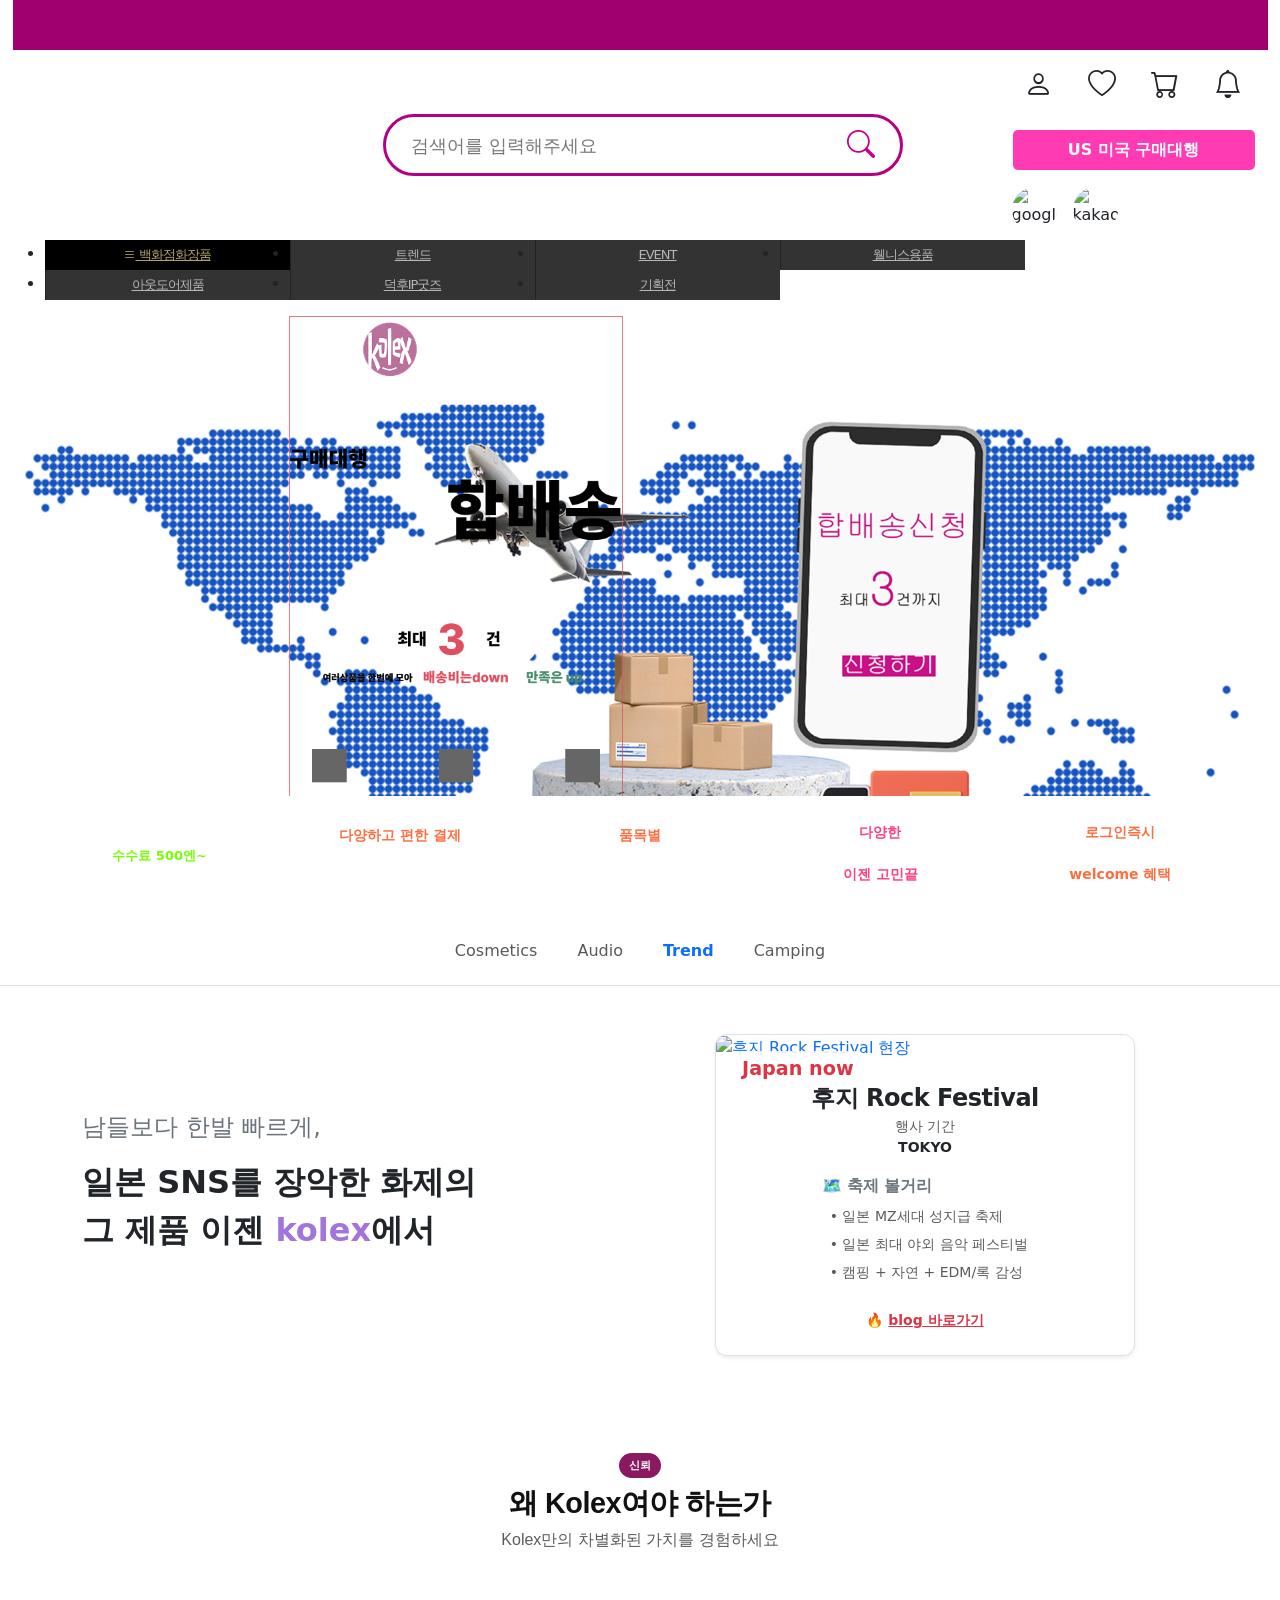
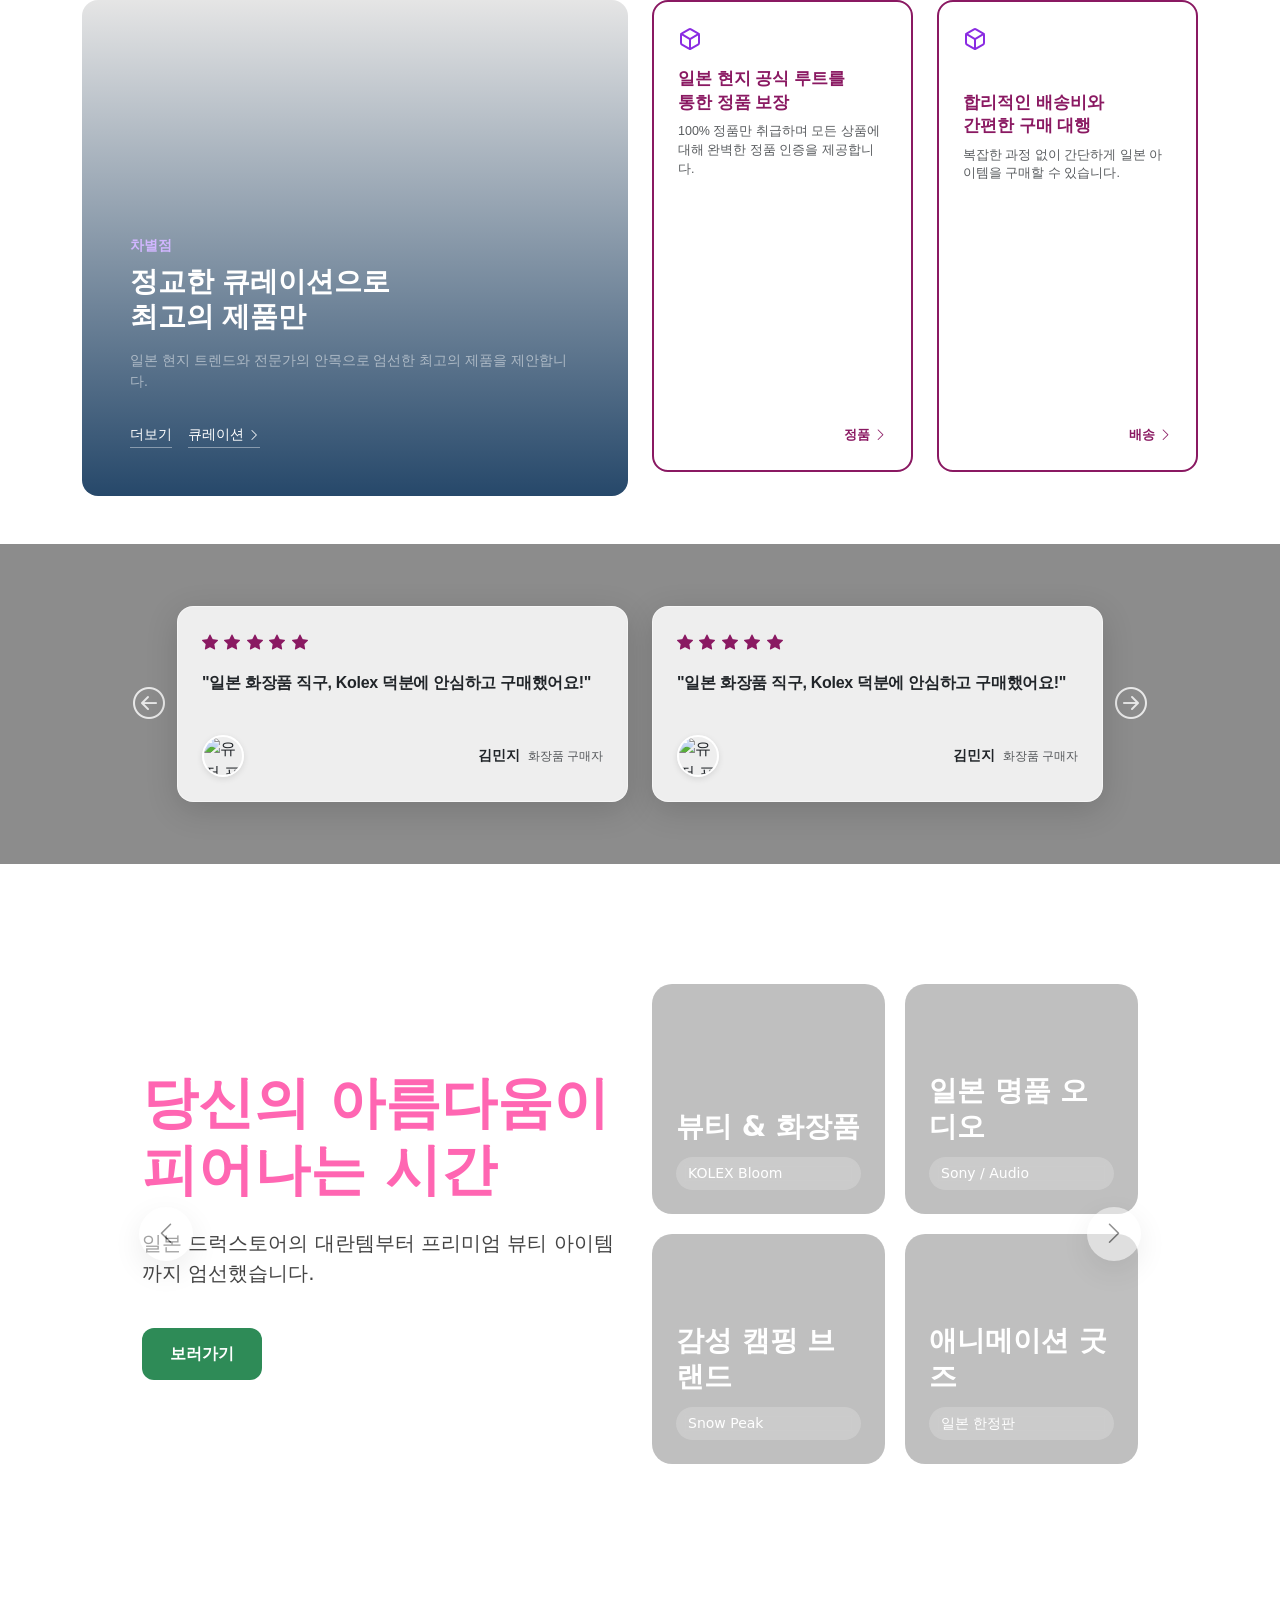
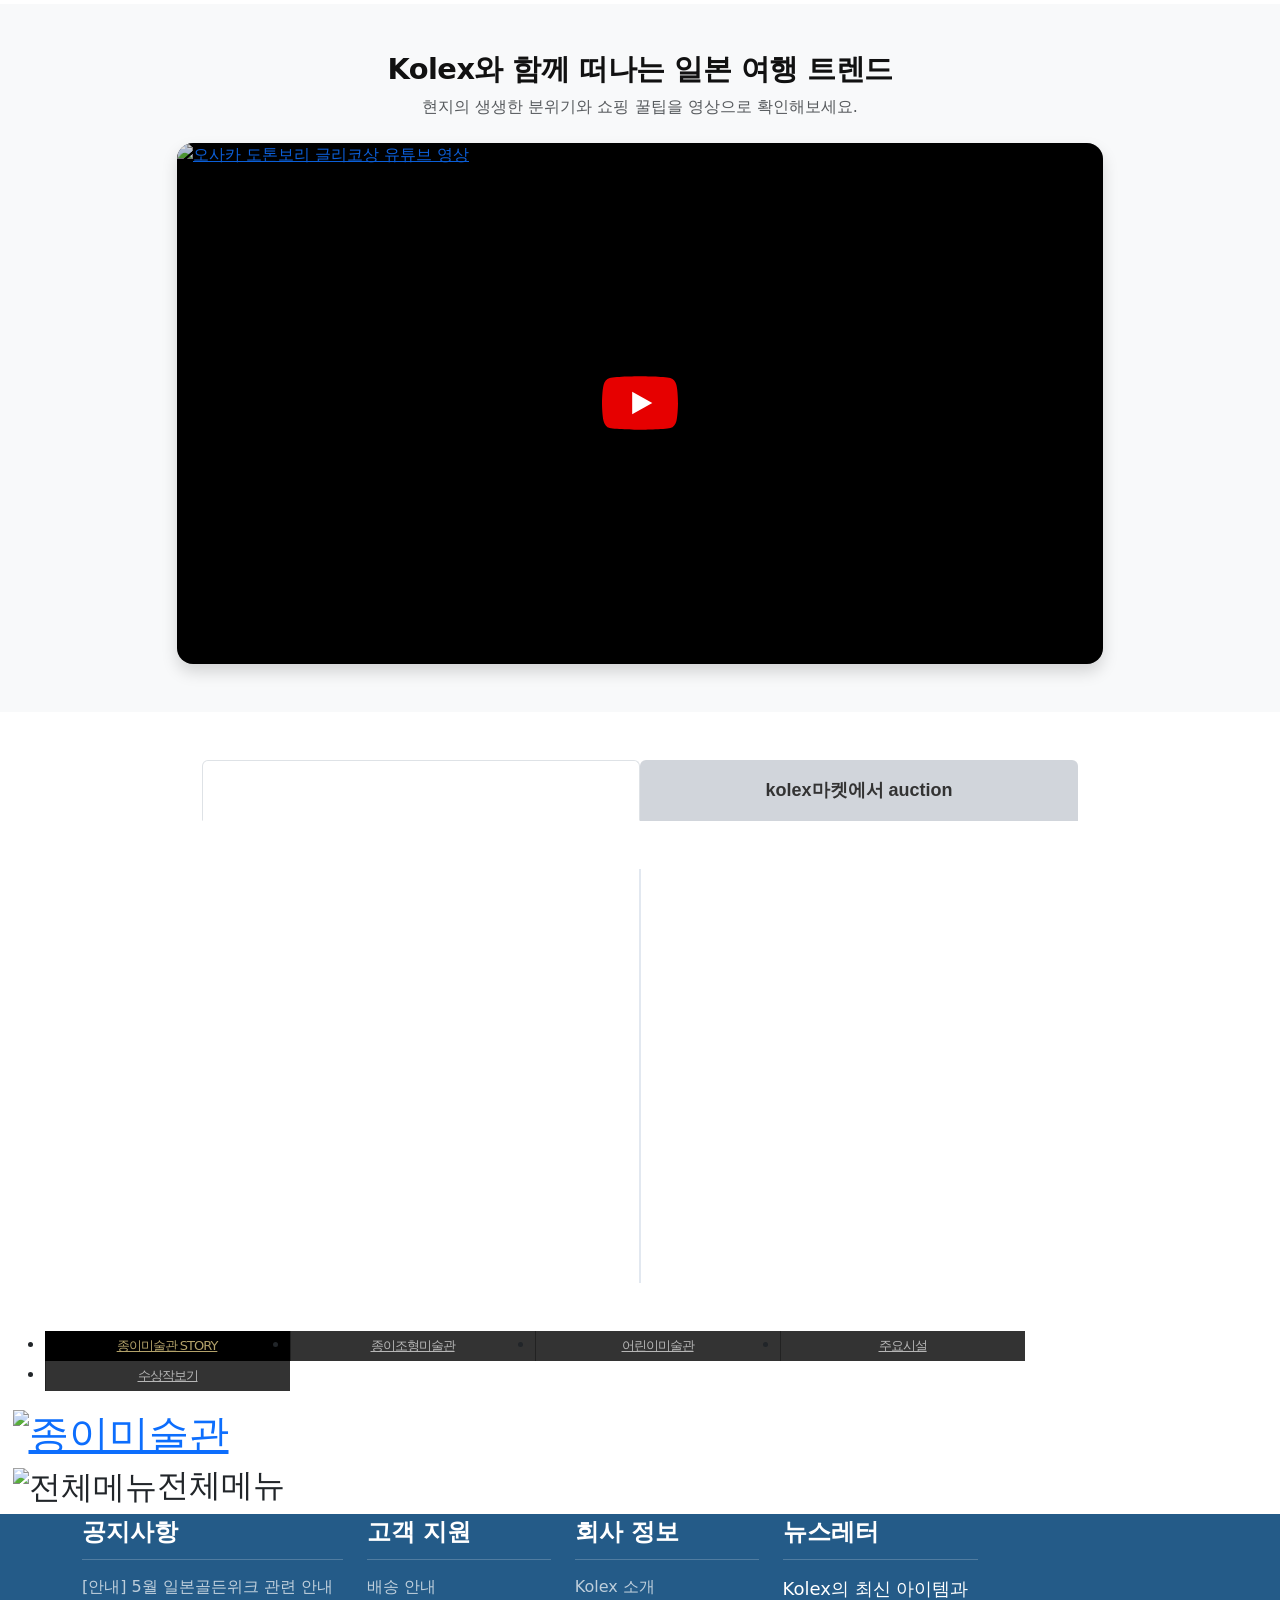
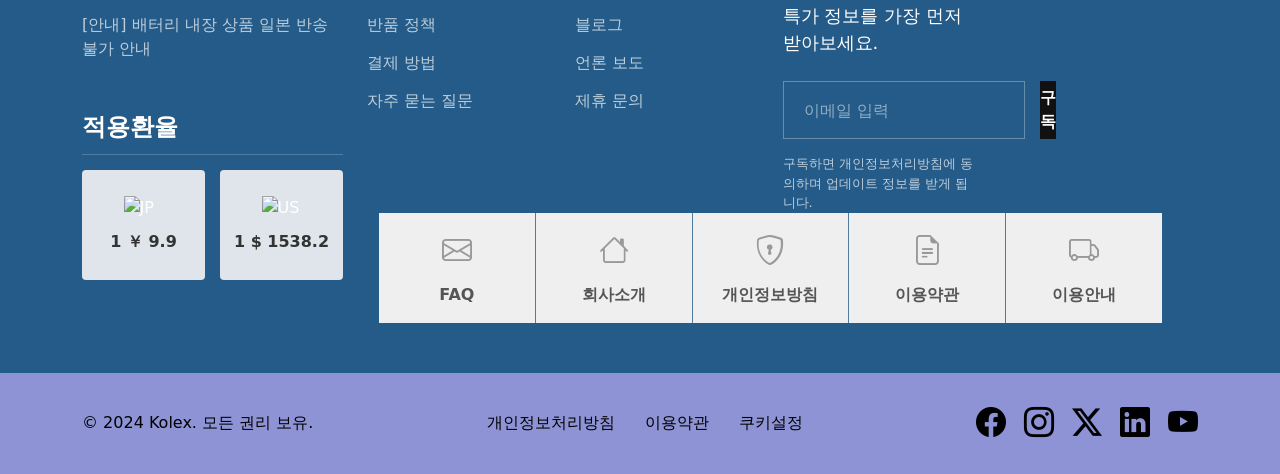
==== index.html @ 204ea151 "Refactor: rename 기존 HTML to index.html" ====
<!DOCTYPE html>
<html lang="en">
<head>
    <meta charset="UTF-8">
    <meta name="viewport" content="width=device-width, initial-scale=1.0">
    <title>5월27일 제출</title>
    
    <link rel="stylesheet" href="https://cdn.jsdelivr.net/npm/pretendard-std@1.3.9/dist/web/static/pretendard-std.min.css">
    <link rel="stylesheet" href="https://cdn.jsdelivr.net/npm/reset-css@5.0.2/reset.min.css">
    <link href="https://cdn.jsdelivr.net/npm/bootstrap@5.3.3/dist/css/bootstrap.min.css" rel="stylesheet">
    <link href="https://cdn.jsdelivr.net/npm/bootstrap-icons@1.11.3/font/bootstrap-icons.min.css" rel="stylesheet">

    <link   rel="stylesheet"   href="https://cdn.jsdelivr.net/npm/swiper@12/swiper-bundle.min.css"/>
    <link rel="stylesheet" href="https://cdn.jsdelivr.net/npm/swiper@11/swiper-bundle.min.css" />


    <link rel="stylesheet" href="./css/my_style.css">

</head>
<body>
    
<!-- =========================
KOLEX HEADER
========================= -->



<header  class="kolex-header">

    <!-- TOP NOTICE -->
     <div id="hd_wrapper">
          <div class="top-banner">

        <div class="notice-slider swiper">

            <div class="notice-track swiper-wrapper">

                <div class="notice-item swiper-slide">
                    주말선착순 50% 할인
                </div>

                <div class="notice-item  swiper-slide">
                    일본 구매대행 신규회원 무료배송
                </div>

                <div class="notice-item  swiper-slide">
                    미국 직구 특가 이벤트 진행중
                </div>

            </div>

        </div>

    </div>

    <!-- MAIN HEADER -->
    <div class="main-header container-fluid">

        <!-- LOGO -->
        <div class="logo-section">

            <div class="logo-wrap">

                <img src="./img/Logo__kolex/F_logo_100_56.svg" class="logo-img logo-jp" alt="Kolex JP">
                <img src="logo-us.png" class="logo-img logo-us" alt="Kolex US">

            </div>

        </div>

        <!-- SEARCH -->
        <div class="search-section">

            <div class="search-box">

                <input type="text" placeholder="검색어를 입력해주세요">

                <button type="button">
                    <i class="bi bi-search"></i>
                </button>

            </div>

        </div>

        <!-- RIGHT -->
        <div class="d-flex flex-column gap-3">

            <div class="d-flex gap-2">
                    <!-- LOGIN -->
                <div class="user-btn">
                    <a href="#" class="text-reset"><i class="bi bi-person"></i></a>
                </div>
                <div class="user-btn">
                    <a href="#" class="text-reset"><i class="bi bi-heart"></i></a>
                </div>
                <div class="user-btn">
                    <a href="#" class="text-reset"><i class="bi bi-cart"></i></a>
                </div>
                <div class="user-btn">
                    <a href="#" class="text-reset"><i class="bi bi-bell"></i></a>
                </div>

            </div>
           

            <!-- US / JP TAB -->
            <div class="country-tab">

                <button class="country-btn py-2" data-country="jp">
                    JP 일본 구매대행
                </button>

                <button class="country-btn active w-100 py-2" data-country="us">
                    US 미국 구매대행
                </button>

            </div>

            <!-- SNS -->
            <div class="social-login d-flex gap-3">

                <img src="https://images.icon-icons.com/2642/PNG/512/google_logo_g_logo_icon_159348.png" alt="google">
                <img src="https://t1.kakaocdn.net/kakaocorp/kakaocorp/service/main2025/service_kakaoTalk.png" class="border-circle" alt="kakao">

            </div>

        </div>

    </div>

    <!-- CATEGORY -->
    <nav id="hd_wrapper">

        <div class="topSet">

            <ul class="topLink" style="height: auto;">

                <li class="first on">
                    <a href="/ys/bbs/board.php?bo_table=story&amp;wr_id=1" title="종이미술관 story" style="border-left-width: 0px;">
                        <i class="bi bi-list"></i>
                        백화점화장품
                    </a>
                </li>

                <li class="link_2">
                    <a href="/ys/bbs/board.php?bo_table=info_1&amp;wr_id=1" title="종이조형미술관">
                        트렌드
                    </a>
                </li>

                <li class="link_3" >
                    <a href="/ys/bbs/board.php?bo_table=child_view" title="어린이미술관">
                        EVENT
                    </a>
                </li>

                <li class="link_4">
                    <a href="/ys/bbs/board.php?bo_table=facilities" title="주요시설">
                        웰니스용품
                    </a>
                </li>

                <li class="link_5">
                    <a href="/ys/bbs/board.php?bo_table=winner" title="수상작보기">
                        아웃도어제품
                    </a>
                </li>

                <li class="link_2">
                    <a href="/ys/bbs/board.php?bo_table=winner" title="수상작보기">
                        덕후IP굿즈
                    </a>
                </li>

                <li class="link_3" >
                    <a href="/ys/bbs/board.php?bo_table=child_view" title="어린이미술관">
                        기획전
                    </a>
                </li>

            </ul>

        </div>

    </nav>

     </div>

  

</header>



<section class="hero-section">
  <div class="swiper hero-swiper">
    <div class="swiper-wrapper">
      
      <div class="swiper-slide">
        <div class="slide-img-wrap">
          <img src="./img/img_bg/slide_center.jpg" alt="swiper_중심">
        </div>
      </div>
      
      <div class="swiper-slide">
        <div class="slide-img-wrap">
          <img src="./img/img_bg/slide_1.jpg" alt="swiper_1">
        </div>
      </div>
      
      <div class="swiper-slide">
        <div class="slide-img-wrap">
          <img src="./img/img_bg/slide_2.jpg" alt="swiper_3">
        </div>
      </div>

    </div>
    
    <div class="swiper-pagination"></div>
  </div>
</section>

<!-- 스와이퍼 끝 -->

<!-- 작은 아이템 시작 -->

<div class="banner-container">
  <a href="https://example.com/local-price" class="banner-item">
    <div class="item-title text-white">일본현지가격 그대로</div>
    <div class="item-highlight text-green">수수료 500엔~</div>
    <div class="item-desc text-white">직구도 이제 가볍게</div>
  </a>

  <a href="https://example.com/payment" class="banner-item">
    <div class="item-title text-orange">다양하고 편한 결제</div>
    <div class="item-desc text-white">신용/체크카드</div>
    <div class="item-desc text-white">간편결제/paypal</div>
  </a>

  <a href="https://example.com/customs" class="banner-item">
    <div class="item-title text-orange">품목별</div>
    <div class="item-desc text-white">통관규정</div>
    <div class="item-desc text-white">금지물품 list</div>
  </a>

  <a href="https://example.com/shipping" class="banner-item">
    <div class="item-title text-pink">다양한</div>
    <div class="item-desc text-white">배송선택으로</div>
    <div class="item-title text-pink">이젠 고민끝</div>
  </a>

  <a href="https://example.com/benefits" class="banner-item">
    <div class="item-title text-orange">로그인즉시</div>
    <div class="item-desc text-white">자동지급</div>
    <div class="item-title text-orange">welcome 혜택</div>
  </a>
</div>

<!-- 작은 아이템 끝 -->
<!-- 트랜드 섹션 시작 -->

<nav class="category-nav navbar navbar-expand-lg navbar-light bg-white border-bottom sticky-top">
  <div class="container justify-content-center">
    <ul class="navbar-nav gap-4">
      <li class="nav-item"><a class="nav-link" href="#none">Cosmetics</a></li>
      <li class="nav-item"><a class="nav-link" href="#none">Audio</a></li>
      <li class="nav-item"><a class="nav-link fw-bold text-primary" href="#trend-section">Trend</a></li>
      <li class="nav-item"><a class="nav-link" href="#none">Camping</a></li>
    </ul>
  </div>
</nav>

<section id="trend-section" class="trend-section-wrap py-5">
  <div class="container">
    <div class="row align-items-center g-4">
      
      <div class="col-md-6 trend-left-content position-relative">
        <div class="text-content text-center text-md-start py-4">
          <h4 class="fw-normal mb-3 text-secondary">남들보다 한발 빠르게,</h4>
          <h2 class="fw-bold mb-4 text-dark lh-base">일본 SNS를 장악한 화제의<br>그 제품 이젠 <span class="brand-name">kolex</span>에서</h2>
        </div>
      </div>
      
      <div class="col-md-6 d-flex justify-content-center">
        <a href="https://example.com/fuji-rock-blog" class="trend-card-link text-decoration-none">
          <div class="trend-card border shadow-sm bg-white overflow-hidden">
            
            <div class="card-img-box position-relative">
              <img src="fr_trend_section.jpg" alt="후지 Rock Festival 현장" class="w-100">
              <span class="badge-japan-now position-absolute top-0 start-0 m-3 fw-bold text-danger">Japan now</span>
            </div>
            
            <div class="card-body-box p-4 text-center">
              <h3 class="card-main-title fw-bold text-dark mb-1">후지 Rock Festival</h3>
              <div class="card-sub-info text-muted mb-3 small">
                <span class="d-block">행사 기간</span>
                <span class="fw-semibold text-dark">TOKYO</span>
              </div>
              
              <div class="card-details-list text-start d-inline-block mx-auto">
                <p class="mb-1 text-secondary">🗺️ <strong>축제 볼거리</strong></p>
                <ul class="list-unstyled ps-2 mb-3 text-muted small lh-lg">
                  <li>• 일본 MZ세대 성지급 축제</li>
                  <li>• 일본 최대 야외 음악 페스티벌</li>
                  <li>• 캠핑 + 자연 + EDM/록 감성</li>
                </ul>
              </div>
              
              <div class="blog-go-btn mt-2 text-danger fw-bold small">
                🔥 <span class="text-decoration-underline">blog 바로가기</span>
              </div>
            </div>

          </div>
        </a>
      </div>

    </div>
  </div>
</section>

<!-- 트랜드 섹션 끝 -->


<!-- why 섹션시작-->
 <section class="why-kolex-section py-5">
  <div class="container">
    
    <div class="text-center mb-5">
      <span class="badge-trust mb-2">신뢰</span>
      <h2 class="section-title fw-bold">왜 Kolex여야 하는가</h2>
      <p class="section-subtitle text-muted">Kolex만의 차별화된 가치를 경험하세요</p>
    </div>

    <div class="row g-4 spec-grid-container">
      
      <div class="col-lg-6 col-md-12">
        <div class="feature-card-main position-relative overflow-hidden h-100 rounded-4" style="background-image: url('why_kolex.jpg');">
          <div class="card-overlay d-flex flex-column justify-content-end p-4 p-md-5 h-100">
            <span class="text-light-purple small fw-semibold mb-2">차별점</span>
            <h3 class="text-white fw-bold mb-3 lh-sm">정교한 큐레이션으로<br>최고의 제품만</h3>
            <p class="text-white-50 small mb-4">일본 현지 트렌드와 전문가의 안목으로 엄선한 최고의 제품을 제안합니다.</p>
            
            <div class="d-flex align-items-center gap-3 mt-2">
              <a href="#" class="btn-text-link">더보기</a>
              <a href="#" class="btn-text-link">큐레이션 <i class="bi bi-chevron-right small"></i></a>
            </div>
          </div>
        </div>
      </div>

      <div class="col-lg-6 col-md-12">
        <div class="row g-4 h-100">
          
          <div class="col-md-6">
            <div class="feature-card-sub border-purple rounded-4 p-4 d-flex flex-column justify-content-between h-100">
              <div>
                <div class="icon-box mb-3">
                  <img src="data:image/svg+xml;utf8,<svg xmlns='http://www.w3.org/2000/svg' width='24' height='24' viewBox='0 0 24 24' fill='none' stroke='%238a2be2' stroke-width='2' stroke-linecap='round' stroke-linejoin='round'><path d='M21 16V8a2 2 0 0 0-1-1.73l-7-4a2 2 0 0 0-2 0l-7 4A2 2 0 0 0 3 8v8a2 2 0 0 0 1 1.73l7 4a2 2 0 0 0 2 0l7-4A2 2 0 0 0 21 16z'></path><polyline points='3.27 6.96 12 12.01 20.73 6.96'></polyline><line x1='12' y1='22.08' x2='12' y2='12'></line></svg>" alt="cube icon">
                </div>
                <h4 class="card-sub-title fw-bold mb-2">일본 현지 공식 루트를<br>통한 정품 보장</h4>
                <p class="card-sub-desc text-muted">100% 정품만 취급하며 모든 상품에 대해 완벽한 정품 인증을 제공합니다.</p>
              </div>
              <div class="text-end mt-3">
                <a href="#" class="btn-arrow-link text-purple">정품 <i class="bi bi-chevron-right"></i></a>
              </div>
            </div>
          </div>

          <div class="col-md-6">
            <div class="feature-card-sub border-purple rounded-4 p-4 d-flex flex-column justify-content-between h-100">
              <div>
                <div class="icon-box mb-3">
                  <img src="data:image/svg+xml;utf8,<svg xmlns='http://www.w3.org/2000/svg' width='24' height='24' viewBox='0 0 24 24' fill='none' stroke='%238a2be2' stroke-width='2' stroke-linecap='round' stroke-linejoin='round'><path d='M21 16V8a2 2 0 0 0-1-1.73l-7-4a2 2 0 0 0-2 0l-7 4A2 2 0 0 0 3 8v8a2 2 0 0 0 1 1.73l7 4a2 2 0 0 0 2 0l7-4A2 2 0 0 0 21 16z'></path><polyline points='3.27 6.96 12 12.01 20.73 6.96'></polyline><line x1='12' y1='22.08' x2='12' y2='12'></line></svg>" alt="cube icon">
                </div>
                <h4 class="card-sub-title fw-bold mb-2"><br>합리적인 배송비와<br>간편한 구매 대행</h4>
                <p class="card-sub-desc text-muted">복잡한 과정 없이 간단하게 일본 아이템을 구매할 수 있습니다.</p>
              </div>
              <div class="text-end mt-3">
                <a href="#" class="btn-arrow-link text-purple">배송 <i class="bi bi-chevron-right"></i></a>
              </div>
            </div>
          </div>
 </section>
          <!-- why 섹션 끝 -->

          <!-- 피드백 섹션 -->
 <section class="review-section py-5" style="background-image: url('pead_back.jpg');">
  <div class="section-overlay"></div>

  <div class="container position-relative z-1">
    <div class="row align-items-center justify-content-center">
      
      <div class="col-1 text-end px-0">
        <button type="button" class="btn-nav-arrow" aria-label="이전 리뷰">
          <i class="bi bi-arrow-left-circle"></i>
        </button>
      </div>

      <div class="col-10">
        <div class="row g-4 justify-content-center">
          
          <div class="col-md-6">
            <div class="review-card p-4 d-flex flex-column justify-content-between h-100">
              <div>
                <div class="star-rating mb-3">
                  <i class="bi bi-star-fill"></i>
                  <i class="bi bi-star-fill"></i>
                  <i class="bi bi-star-fill"></i>
                  <i class="bi bi-star-fill"></i>
                  <i class="bi bi-star-fill"></i>
                </div>
                <p class="review-text fw-semibold text-dark">
                  "일본 화장품 직구, Kolex 덕분에 안심하고 구매했어요!"
                </p>
              </div>
              
              <div class="d-flex align-items-center justify-content-between mt-4">
                <div class="profile-avatar-wrap">
                  <img src="https://images.unsplash.com/photo-1534528741775-53994a69daeb?auto=format&fit=crop&w=100&q=80" alt="유저 프로필" class="profile-img">
                </div>
                <div class="reviewer-info text-end">
                  <span class="fw-bold text-dark me-1">김민지</span>
                  <span class="text-muted small">화장품 구매자</span>
                </div>
              </div>
            </div>
          </div>

          <div class="col-md-6">
            <div class="review-card p-4 d-flex flex-column justify-content-between h-100">
              <div>
                <div class="star-rating mb-3">
                  <i class="bi bi-star-fill"></i>
                  <i class="bi bi-star-fill"></i>
                  <i class="bi bi-star-fill"></i>
                  <i class="bi bi-star-fill"></i>
                  <i class="bi bi-star-fill"></i>
                </div>
                <p class="review-text fw-semibold text-dark">
                  "일본 화장품 직구, Kolex 덕분에 안심하고 구매했어요!"
                </p>
              </div>
              
              <div class="d-flex align-items-center justify-content-between mt-4">
                <div class="profile-avatar-wrap">
                  <img src="https://images.unsplash.com/photo-1507003211169-0a1dd7228f2d?auto=format&fit=crop&w=100&q=80" alt="유저 프로필" class="profile-img">
                </div>
                <div class="reviewer-info text-end">
                  <span class="fw-bold text-dark me-1">김민지</span>
                  <span class="text-muted small">화장품 구매자</span>
                </div>
              </div>
            </div>
          </div>

        </div>
      </div>

      <div class="col-1 text-start px-0">
        <button type="button" class="btn-nav-arrow" aria-label="다음 리뷰">
          <i class="bi bi-arrow-right-circle"></i>
        </button>
      </div>

    </div>
  </div>
</section>

<!-- 피드백 섹션 끝 -->

 <!-- why 섹션 __2 시작 -->
  <div class="container hero-wrap">

  <!-- Swiper / Carousel -->
  <div
    id="mainVisual"
    class="carousel slide main-swiper"
    data-bs-ride="carousel"
    data-bs-interval="3000"
  >

    <!-- Indicator -->
    <div class="carousel-indicators">
      <button type="button" data-bs-target="#mainVisual" data-bs-slide-to="0" class="active"></button>
      <button type="button" data-bs-target="#mainVisual" data-bs-slide-to="1"></button>
      <button type="button" data-bs-target="#mainVisual" data-bs-slide-to="2"></button>
    </div>

    <!-- Slides -->
    <div class="carousel-inner">

      <!-- Slide 1 -->
      <div class="carousel-item active">
        <div class="row align-items-center">

          <div class="col-lg-6 left-content">
            <h1 class="main-title">
              당신의 아름다움이<br/>
              피어나는 시간
            </h1>

            <p class="main-desc">
              일본 드럭스토어의 대란템부터 프리미엄 뷰티 아이템까지
              엄선했습니다.
            </p>

            <button class="btn-custom">
              보러가기
            </button>
          </div>

          <div class="col-lg-6">
            <div class="right-grid">

              <div
                class="mini-card"
                style="background-image:url('https://images.unsplash.com/photo-1526045478516-99145907023c?q=80&w=1200');"
              >
                <div class="mini-title">
                  뷰티 & 화장품
                </div>
                <div class="mini-tag">
                  KOLEX Bloom
                </div>
              </div>

              <div
                class="mini-card"
                style="background-image:url('https://images.unsplash.com/photo-1516321318423-f06f85e504b3?q=80&w=1200');"
              >
                <div class="mini-title">
                  일본 명품 오디오
                </div>
                <div class="mini-tag">
                  Sony / Audio
                </div>
              </div>

              <div
                class="mini-card"
                style="background-image:url('https://images.unsplash.com/photo-1500530855697-b586d89ba3ee?q=80&w=1200');"
              >
                <div class="mini-title">
                  감성 캠핑 브랜드
                </div>
                <div class="mini-tag">
                  Snow Peak
                </div>
              </div>

              <div
                class="mini-card"
                style="background-image:url('https://images.unsplash.com/photo-1511512578047-dfb367046420?q=80&w=1200');"
              >
                <div class="mini-title">
                  애니메이션 굿즈
                </div>
                <div class="mini-tag">
                  일본 한정판
                </div>
              </div>

            </div>
          </div>

        </div>
      </div>

      <!-- Slide 2 -->
      <div class="carousel-item">
        <div class="row align-items-center">

          <div class="col-lg-6 left-content">
            <h1 class="main-title" style="color:#222;">
              센다이 타나바타<br/>
              마츠리
            </h1>

            <p class="main-desc">
              매년 8월 6~8일 개최되는 일본 대표 여름 축제
            </p>

            <button class="btn-custom">
              축제 보러가기
            </button>
          </div>

          <div class="col-lg-6">
            <img
              src="https://images.unsplash.com/photo-1528360983277-13d401cdc186?q=80&w=1400"
              class="img-fluid rounded-4"
              alt=""
            />
          </div>

        </div>
      </div>

      <!-- Slide 3 -->
      <div class="carousel-item">
        <div class="row align-items-center">

          <div class="col-lg-6 left-content">
            <h1 class="main-title" style="color:#ff5722;">
              스미다가와<br/>
              불꽃놀이 축제
            </h1>

            <p class="main-desc">
              도쿄 여름 밤하늘을 수놓는 대표 불꽃축제
            </p>

            <button class="btn-custom">
              자세히 보기
            </button>
          </div>

          <div class="col-lg-6">
            <img
              src="https://images.unsplash.com/photo-1533158326339-7f3cf2404354?q=80&w=1400"
              class="img-fluid rounded-4"
              alt=""
            />
          </div>

        </div>
      </div>

    </div>

    <!-- Left Button -->
    <button
      class="carousel-control-prev"
      type="button"
      data-bs-target="#mainVisual"
      data-bs-slide="prev"
    >
      <div class="nav-btn">
        <i class="bi bi-chevron-left"></i>
      </div>
    </button>

    <!-- Right Button -->
    <button
      class="carousel-control-next"
      type="button"
      data-bs-target="#mainVisual"
      data-bs-slide="next"
    >
      <div class="nav-btn">
        <i class="bi bi-chevron-right"></i>
      </div>
    </button>

  </div>
</div>
 <!-- why 섹션__2 끝 -->

<!-- 유튜브 섹션 시작 -->

<section class="youtube-section py-5 bg-light">
  <div class="container">
    
    <div class="text-center mb-4">
      <h2 class="fw-bold section-title">Kolex와 함께 떠나는 일본 여행 트렌드</h2>
      <p class="text-muted">현지의 생생한 분위기와 쇼핑 꿀팁을 영상으로 확인해보세요.</p>
    </div>

    <div class="row justify-content-center">
      <div class="col-lg-10 col-md-12">
        
        <a href="https://www.youtube.com/watch?v=YOUR_VIDEO_ID" target="_blank" class="youtube-video-wrapper shadow rounded-4 overflow-hidden position-relative d-block">
          
          <img src="you__tube__fr.jpg" alt="오사카 도톤보리 글리코상 유튜브 영상" class="w-100 video-thumbnail">
          
          <div class="video-overlay position-absolute top-0 start-0 w-100 h-100 d-flex align-items-center justify-content-center">
            
            <div class="play-btn-box">
              <svg xmlns="http://www.w3.org/2000/svg" viewBox="0 0 68 48" class="youtube-play-svg">
                <path class="bg" d="M66.52,7.74c-0.78-2.93-2.49-5.41-5.42-6.19C55.79,.13,34,0,34,0S12.21,.13,6.9,1.55 C3.97,2.33,2.27,4.81,1.48,7.74C0.06,13.05,0,24,0,24s0.06,10.95,1.48,16.26c0.78,2.93,2.49,5.41,5.42,6.19 C12.21,47.87,34,48,34,48s21.79-0.13,27.1-1.55c2.93-0.78,4.64-3.26,5.42-6.19C67.94,34.95,68,24,68,24S67.94,13.05,66.52,7.74z" fill="#f00"></path>
                <path class="arrow" d="M 45,24 27,14 27,34 Z" fill="#fff"></path>
              </svg>
            </div>

          </div>
        </a>

      </div>
    </div>

  </div>
</section>

<!-- 유튜브 섹션 끝 -->

<!-- 프로세스 섹션 시작 -->

<link href="https://cdn.jsdelivr.net/npm/bootstrap@5.3.0/dist/css/bootstrap.min.css" rel="stylesheet">
<link rel="stylesheet" href="https://cdn.jsdelivr.net/npm/bootstrap-icons@1.11.0/font/bootstrap-icons.css">

<section class="process-section py-5 bg-white">
  <div class="container" style="max-width: 900px;">
    
    <ul class="nav nav-tabs process-tabs mb-5" id="processTab" role="tablist">
      <li class="nav-item" role="presentation">
        <button class="nav-link active" id="direct-tab" data-bs-toggle="tab" data-bs-target="#direct-panel" type="button" role="tab" aria-selected="true">
          일본 직접구매
        </button>
      </li>
      <li class="nav-item" role="presentation">
        <button class="nav-link" id="auction-tab" data-bs-toggle="tab" data-bs-target="#auction-panel" type="button" role="tab" aria-selected="false">
          kolex마켓에서 auction
        </button>
      </li>
    </ul>

    <div class="tab-content" id="processTabContent">
      
      <div class="tab-pane fade show active" id="direct-panel" role="tabpanel" aria-labelledby="direct-tab">
        <div class="timeline-container">
          
          <div class="timeline-item left-item js-animate">
            <div class="timeline-icon bg-blue-sub">
              <i class="bi bi-file-earmark-text"></i>
            </div>
            <div class="timeline-content">
              <h4>주문확인</h4>
              <p>kolex가격 및 재고 확인</p>
            </div>
          </div>

          <div class="timeline-item left-item js-animate">
            <div class="timeline-icon bg-purple-sub">
              <i class="bi bi-clock"></i>
            </div>
            <div class="timeline-content">
              <h4>kolex마켓에 도착</h4>
              <p>자사물류센터에서 수령 및 보관</p>
            </div>
          </div>

          <div class="timeline-item left-item js-animate">
            <div class="timeline-icon bg-red-sub">
              <i class="bi bi-credit-card"></i>
            </div>
            <div class="timeline-content">
              <h4>국제배송비 결제</h4>
              <p>kolex에서 측정후 견적을 보내드립니다</p>
            </div>
          </div>

        </div>
      </div>

      <div class="tab-pane fade" id="auction-panel" role="tabpanel" aria-labelledby="auction-tab">
        <div class="timeline-container">
          
          <div class="timeline-item right-item js-animate">
            <div class="timeline-icon bg-green-sub">
              <i class="bi bi-cart3"></i>
            </div>
            <div class="timeline-content">
              <h4>장바구니 담기</h4>
              <p>kolex마켓에서 찾거나, url을 검색창에 붙여넣기</p>
            </div>
          </div>

          <div class="timeline-item right-item js-animate">
            <div class="timeline-icon bg-red-sub">
              <i class="bi bi-credit-card"></i>
            </div>
            <div class="timeline-content">
              <h4>kolex마켓에 도착</h4>
              <p>자사물류센터에서 수령 및 보관</p>
            </div>
          </div>

          <div class="timeline-item right-item js-animate">
            <div class="timeline-icon bg-purple-sub">
              <i class="bi bi-clock"></i>
            </div>
            <div class="timeline-content">
              <h4>국제배송준비</h4>
              <p>소포를 구성하고 배송방법과주소를 기입</p>
            </div>
          </div>

          <div class="timeline-item right-item js-animate">
            <div class="timeline-icon bg-green-sub">
              <i class="bi bi-gift"></i>
            </div>
            <div class="timeline-content">
              <h4>소포발송</h4>
              <p>약 1~2주후 고객님께 도착</p>
            </div>
          </div>

        </div>
      </div>

    </div>
  </div>
</section>

<!-- 프로세스 끝 __1 -->




<div id="hd_wrapper">
    	<div class="topSet">
				<ul class="topLink" style="height: auto;">
                	<li class="first on">
						<a href="/ys/bbs/board.php?bo_table=story&amp;wr_id=1" title="종이미술관 story" style="border-left-width: 0px;">
							종이미술관 STORY
						</a>
					</li>
					<li class="link_2">
						<a href="/ys/bbs/board.php?bo_table=info_1&amp;wr_id=1" title="종이조형미술관">
							종이조형미술관
						</a>
					</li>
					<li class="link_3">
						<a href="/ys/bbs/board.php?bo_table=child_view" title="어린이미술관">
							어린이미술관
						</a>
					</li>
					<li class="link_4">
						<a href="/ys/bbs/board.php?bo_table=facilities" title="주요시설">
							주요시설
						</a>
					</li>
					<li class="link_5">
						<a href="/ys/bbs/board.php?bo_table=winner" title="수상작보기">
						수상작보기	
						</a>
					</li>
				</ul>	
			</div><!--topSet 끝-->
            <div class="naviWrap">
            	<h1><a href="http://xn--zb0bw7zdte34f8nb.com/ys"><img src="http://xn--zb0bw7zdte34f8nb.com/ys/img/move_logo.gif" alt="종이미술관" title=""></a></h1>
 
                <div class="allMenuView">
                	<div class="allMenuWrap">
                    	<h2><img src="http://xn--zb0bw7zdte34f8nb.com/ys/img/allMenu_icon.gif" alt="전체메뉴">전체메뉴</h2>
                        <div class="allArea">
                        	<div class="allDiv">
                            	<h3></h3>
                            </div>
                            <div class="allDiv">
                            	<h3></h3>
                            </div>
                            <div class="allDiv">
                            	<h3></h3>
                            </div>
                            <div class="allDiv">
                            	<h3></h3>
                            </div>
                            <div class="allDiv">
                            	<h3></h3>
                            </div>
                            <div class="allDiv">
                            	<h3></h3>
                            </div>
                        </div>
                    </div>
                </div>
                
                
            </div><!--naviWrapn끝-->
            
            
            
            


        <!--<div id="text_size">
            <!-- font_resize('엘리먼트id', '제거할 class', '추가할 class'); -->
            <!--<button id="size_down" onclick="font_resize('container', 'ts_up ts_up2', '');"><img src="http://xn--zb0bw7zdte34f8nb.com/ys/img/ts01.gif" alt="기본"></button>
            <button id="size_def" onclick="font_resize('container', 'ts_up ts_up2', 'ts_up');"><img src="http://xn--zb0bw7zdte34f8nb.com/ys/img/ts02.gif" alt="크게"></button>
            <button id="size_up" onclick="font_resize('container', 'ts_up ts_up2', 'ts_up2');"><img src="http://xn--zb0bw7zdte34f8nb.com/ys/img/ts03.gif" alt="더크게"></button>
        </div>-->
    </div>







<!-- =========================
KOLEX FOOTER
========================= -->


<footer class="kolex-footer ">
    
    </div>

<div class="container">
    <div class="row">
        <div class="col-3 ">
                <div class="footer-title">
                    공지사항
                </div>

                <ul class="footer-list">
                    <li>
                        <a href="#">
                            [안내] 5월 일본골든위크 관련 안내
                        </a>
                    </li>

                    <li>
                        <a href="#">
                            [안내] 배터리 내장 상품 일본 반송 불가 안내
                        </a>
                    </li>
                </ul>

                <!-- RATE -->
                <div class="footer-title mt-5">
                    적용환율
                </div>

                <div class="exchange-wrap">

                    <div class="exchange-card">

                        <img src="jp.png" alt="JP">

                        <span>1 ￥ 9.9</span>

                    </div>

                    <div class="exchange-card">

                        <img src="us.png" alt="US">

                        <span>1 $ 1538.2</span>

                    </div>
                </div>
        </div>
        <div class="col-9 row">
            <div class="col-3 ">
                <div class="footer-title">
                    고객 지원
                </div>

                <ul class="footer-list">
                    <li><a href="#">배송 안내</a></li>
                    <li><a href="#">반품 정책</a></li>
                    <li><a href="#">결제 방법</a></li>
                    <li><a href="#">자주 묻는 질문</a></li>
                </ul>
            </div>
            <div class="col-3">
                <div class="footer-title">
                    회사 정보
                </div>

                <ul class="footer-list">
                    <li><a href="#">Kolex 소개</a></li>
                    <li><a href="#">블로그</a></li>
                    <li><a href="#">언론 보도</a></li>
                    <li><a href="#">제휴 문의</a></li>
                </ul>
            </div>
            <div class="col-lg-6">
                <div class="col-lg-6 col-md-12">

                <div class="footer-title">
                    뉴스레터
                </div>

                <div class="newsletter-desc">
                    Kolex의 최신 아이템과 특가 정보를 가장 먼저 받아보세요.
                </div>

                <!-- EMAIL -->
                <form class="newsletter-form">

                    <input
                        type="email"
                        class="newsletter-input"
                        placeholder="이메일 입력"
                    >

                    <button type="submit" class="newsletter-btn">
                        구독
                    </button>

                </form>

                <!-- 추후 고객정보 연동 -->
                <input type="hidden" name="newsletter_type" value="footer">

                <div class="newsletter-info">
                    구독하면 개인정보처리방침에 동의하며
                    업데이트 정보를 받게 됩니다.
                </div>

            </div>
                </div>
            <div class="col-12">
                <div class="footer-quick container">
                    <div class="quick-menu">

                        <a href="#" class="quick-item">
                            <i class="bi bi-envelope"></i>
                            <span>FAQ</span>
                        </a>

                        <a href="#" class="quick-item">
                            <i class="bi bi-house"></i>
                            <span>회사소개</span>
                        </a>

                        <a href="#" class="quick-item">
                            <i class="bi bi-shield-lock"></i>
                            <span>개인정보방침</span>
                        </a>

                        <a href="#" class="quick-item">
                            <i class="bi bi-file-earmark-text"></i>
                            <span>이용약관</span>
                        </a>

                        <a href="#" class="quick-item">
                            <i class="bi bi-truck"></i>
                            <span>이용안내</span>
                        </a>

                    </div>
                </div>
            </div>
        </div>
    </div>
</div>

    <!-- BOTTOM -->
    <div class="footer-bottom">

        <div class="container bottom-inner">

            <div class="copy">
                © 2024 Kolex. 모든 권리 보유.
            </div>

            <div class="footer-links">

                <a href="#">개인정보처리방침</a>
                <a href="#">이용약관</a>
                <a href="#">쿠키설정</a>

            </div>

            <div class="sns-list">

                <a href="#"><i class="bi bi-facebook"></i></a>
                <a href="#"><i class="bi bi-instagram"></i></a>
                <a href="#"><i class="bi bi-twitter-x"></i></a>
                <a href="#"><i class="bi bi-linkedin"></i></a>
                <a href="#"><i class="bi bi-youtube"></i></a>

            </div>

        </div>

    </div>

</footer>
  

    


<script src="https://cdn.jsdelivr.net/npm/bootstrap@5.3.3/dist/js/bootstrap.bundle.min.js"></script>
<script src="https://cdn.jsdelivr.net/npm/pretendard-std@1.3.9/subset.min.js"></script>
<script src="https://cdn.jsdelivr.net/npm/swiper@12/swiper-bundle.min.js"></script>
<script src="https://cdn.jsdelivr.net/npm/swiper@11/swiper-bundle.min.js"></script>

<script>

    // COUNTRY TAB
    const countryButtons = document.querySelectorAll('.country-btn');

    countryButtons.forEach(btn => {

        btn.addEventListener('click', function(){

            countryButtons.forEach(item => {
                item.classList.remove('active');
            });

            this.classList.add('active');

            const country = this.dataset.country;

            // 추후 국가별 처리
            console.log(country);

        });

    });

</script>

</body>
</html>
---- css/my_style.css ----
/* =========================
RESET
========================= */

*{
    margin:0;
    padding:0;
    box-sizing:border-box;
}

body{
    font-family:'Pretendard', sans-serif;
    background:#f3f1f1;
}

/* =========================
HEADER
========================= */

.kolex-header{
    width:100%;
    background:#ffffff;
}

/* 종이tap nav 색 변동 */

#main_body{background: #eaeaea;}
.gnb_back{ height: 130px;width: 100%;position: absolute;left: 0;top: 30px;background-color:white;z-index: 10; border-bottom:1px solid #000;}
#hd {min-height:30px; border-bottom:1px solid #4c4c4c; padding-bottom:18px; background:url('/ys/img/bg_topSet.jpg') repeat-x top; background-color:#fff; margin-bottom:40px; position:relative;}
#hd a{ text-decoration:none;}
#hd_wrapper {width:1255px;margin:0 auto;position: relative;z-index: 1000;}
#hd_wrapper .topSet { overflow:hidden; }
#hd_wrapper .topSet .topLink { overflow:hidden; }
#hd_wrapper .topSet .topLink li { width:245px; float:left; background: #333;}
#hd_wrapper .topSet .topLink li a { height:30px; line-height:30px; display:block; font-size:13px; color:#b6b6b6; text-align:center; letter-spacing:-1px; border-left:1px solid #222222; }
#hd_wrapper .topSet .topLink li.on a { color:#b3a26a; background-color:#000000; }
#hd_wrapper .topSet .topLink li.link_2.on a, #hd_wrapper .topSet .topLink li.link_2 a:hover{ background:#387167; color:#fff;}
#hd_wrapper .topSet .topLink li.link_3.on a, #hd_wrapper .topSet .topLink li.link_3 a:hover{ background:#ffc223;color:#fff;}
#hd_wrapper .topSet .topLink li.link_4.on a, #hd_wrapper .topSet .topLink li.link_4 a:hover{ background:#f1625d; color:#fff;}
#hd_wrapper .topSet .topLink li.link_5.on a, #hd_wrapper .topSet .topLink li.link_5 a:hover{ background:#004b8d; color:#fff;}

/* 종이 tap nab 끝 */




/* 히어로 section 시작 */

/* Pretendard font 등 기본 폰트 적용 기준 */


.hero-section {
  width: 100%;
  position: relative;
  overflow: hidden;
  background-color: #f9f9f9;
}

.hero-swiper {
  width: 100%;
  height: auto;
  /* 배너 이미지들의 원본 비율을 고려한 최대 높이 설정 (필요에 따라 조절) */
  max-height: 480px; 
}

.hero-swiper .swiper-slide {
  display: flex;
  justify-content: center;
  align-items: center;
  width: 100%;
}

.hero-swiper .slide-img-wrap {
  width: 100%;
  height: 100%;
}

.hero-swiper .slide-img-wrap img {
  width: 100%;
  height: 100%;
  object-fit: cover; /* 비율을 유지하며 영역을 채움 */
  display: block;
}

/* 하단 불(페이지네이션) 커스텀 스타일링 */
.hero-swiper .swiper-pagination-bullet {
  width: 50px;
  height: 50px;
  background: #ccc;
  opacity: 1;
  margin: 0 6px !important;
  transition: all 0.3s ease;
}

/* 활성화된 현재 슬라이드의 불빛 스타일 */
.hero-swiper .swiper-pagination-bullet-active {
  background: #a374db; /* 브랜드 아이덴티티에 맞춘 파스텔 퍼플 톤 예시 */
  width: 24px;         /* 활성화되었을 때 가로로 살짝 길어지는 트렌디한 효과 */
  border-radius: 5px;
}

/* 히어로 secton 끝 */



/* 작은 아이템 시작 */
/* Pretendard 폰트가 적용되어 있다고 가정합니다. */
.banner-container {
  display: flex;
  width: 100%;
  max-width: 1200px; /* 사이트 레이아웃에 맞춰 조절 가능 */
  margin: 0 auto;
  background-image: url('Fr_flex_bot_fr.png'); /* 업로드하신 배경 이미지 경로 */
  background-size: cover;
  background-position: center;
  box-sizing: border-box;
  overflow: hidden;
}

/* 개별 아이템 (탭 영역) */
.banner-item {
  flex: 1; /* 5개 아이템이 정확히 1:1:1:1:1 비율로 분할 */
  display: flex;
  flex-direction: column;
  justify-content: center;
  align-items: center;
  text-align: center;
  padding: 20px 10px;
  text-decoration: none; /* 링크 기본 밑줄 제거 */
  border-right: 1px solid rgba(255, 255, 255, 0.4); /* 이미지 내부의 흰색 세로선 */
  box-sizing: border-box;
  transition: background 0.3s ease;
  min-height: 120px; /* 이미지 비율에 맞춰 높이 지정 */
}

/* 마지막 아이템은 오른쪽 테두리 제거 */
.banner-item:last-child {
  border-right: none;
}

/* 마우스 호버 및 탭 시 시각적 피드백 */
.banner-item:hover, 
.banner-item:active {
  background-color: rgba(255, 255, 255, 0.1); /* 살짝 밝아지는 효과 */
}

/* 텍스트 세부 스타일링 */
.item-title {
  font-size: 14px;
  font-weight: 700;
  margin-bottom: 6px;
  line-height: 1.3;
}

.item-highlight {
  font-size: 13px;
  font-weight: 700;
  margin-bottom: 6px;
}

.item-desc {
  font-size: 13px;
  font-weight: 400;
  line-height: 1.4;
}

/* 이미지에 맞춘 텍스트 컬러 매칭 */
.text-white { color: #ffffff; }
.text-green { color: #76ff03; }  /* 형광 연두 톤 */
.text-orange { color: #ff6e40; } /* 주황/다홍 톤 */
.text-pink { color: #ff4081; }   /* 핑크 톤 */

/* 모바일 반응형 대응: 화면이 좁아지면 가로 스크롤 혹은 세로 배치로 변경 가능 */
@media (max-width: 768px) {
  .banner-container {
    overflow-x: auto; /* 모바일에서 깨지지 않고 옆으로 넘겨볼 수 있도록 설정 */
    white-space: nowrap;
  }
  .banner-item {
    min-width: 140px; /* 최소 너비를 확보하여 가로 스크롤 유도 */
    flex-shrink: 0;
  }
}

/* 작은 아이템 끝 */


/* 트랜드 섹션 시작 */
/* 부드러운 스크롤 이동을 위한 글로벌 설정 */
html {
  scroll-behavior: smooth;
}

/* Pretendard 폰트 패밀리 기본 적용 기준 */
#trend-section {
  background-color: #ffffff;
  /* 상단 네비게이션 바 높이만큼 스크롤 위치 맞추기 유격 */
  scroll-margin-top: 60px; 
}

/* 왼쪽 타이틀 영역 배경 일러스트 커스텀 */
.trend-left-content {
  /* 업로드하신 이미지의 왼쪽 화려한 그래피티 느낌을 배경으로 깔고 싶을 때 사용 */
  background-image: url('fr_trend_section.jpg');
  background-size: 200% auto; /* 왼쪽 구역만 보이도록 스케일 조정 예시 */
  background-position: left center;
  background-repeat: no-repeat;
}

/* 브랜드 네임 텍스트 컬러 (kolex 시그니처 컬러가 있다면 매칭) */
.brand-name {
  color: #a374db; /* 파스텔 퍼플 예시 */
  font-weight: 800;
}

/* 오른쪽 카드 링크 영역 */
.trend-card-link {
  display: block;
  width: 100%;
  max-width: 420px; /* 카드 최대 너비 제한 */
  transition: transform 0.3s ease, box-shadow 0.3s ease;
}

.trend-card {
  border-radius: 12px;
  transition: all 0.3s ease;
}

/* 마우스 호버(탭) 효과: 카드가 살짝 떠오름 */
.trend-card-link:hover .trend-card {
  transform: translateY(-8px);
  box-shadow: 0 12px 24px rgba(0,0,0,0.12) !important;
}

/* Japan Now 뱃지 스타일 */
.badge-japan-now {
  font-size: 1.2rem;
  background-color: rgba(255, 255, 255, 0.85);
  padding: 4px 10px;
  border-radius: 6px;
}

/* 내부 텍스트 라인 간격 조정 */
.card-main-title {
  font-size: 1.5rem;
  letter-spacing: -0.5px;
}

/* 트랜드 섹션 끝 */

/* why 섹션 시작 */
/* Pretendard 폰트 시스템 기준 */
.why-kolex-section {
  font-family: 'Pretendard', sans-serif;
  background-color: #ffffff;
}

/* 상단 뱃지 */
.badge-trust {
  background-color: #8a1962; /* 이미지 내부의 진한 시그니처 딥퍼플/자주색 */
  color: #ffffff;
  font-size: 11px;
  font-weight: 600;
  padding: 4px 10px;
  border-radius: 20px;
  display: inline-block;
}

.section-title {
  font-size: 2rem;
  letter-spacing: -0.5px;
  color: #111111;
}

/* 그리드 높이 동기화 */
@media (min-width: 992px) {
  .spec-grid-container {
    min-height: 520px;
  }
}

/* 1. 왼쪽 메인 카드 */
.feature-card-main {
  background-size: cover;
  background-position: center;
  min-height: 400px;
}

.card-overlay {
  background: linear-gradient(to top, rgba(0, 40, 80, 0.85) 0%, rgba(0, 0, 0, 0.1) 100%);
}

.text-light-purple {
  color: #d1b6ff;
}

.btn-text-link {
  color: #ffffff;
  text-decoration: none;
  font-size: 14px;
  border-bottom: 1px solid rgba(255, 255, 255, 0.4);
  padding-bottom: 2px;
  transition: all 0.2s ease;
}
.btn-text-link:hover {
  color: #d1b6ff;
  border-bottom-color: #d1b6ff;
}

/* 2. 오른쪽 라인 카드 공통 */
.feature-card-sub {
  border: 2px solid #8a1962; /* 보라색 라인 매칭 */
  background-color: #ffffff;
  transition: transform 0.3s ease, box-shadow 0.3s ease;
}

.feature-card-sub:hover {
  transform: translateY(-5px);
  box-shadow: 0 10px 20px rgba(138, 25, 98, 0.08);
}

.card-sub-title {
  font-size: 1.05rem;
  line-height: 1.4;
  color: #8a1962;
}

.card-sub-desc {
  font-size: 12.5px;
  line-height: 1.5;
  color: #666666 !important;
}

.btn-arrow-link {
  text-decoration: none;
  font-size: 13px;
  font-weight: 600;
  color: #8a1962;
}

/* 3. 오른쪽 하단 풀 컬러 카드 */
.feature-card-purple {
  background-color: #8a1962;
  color: #ffffff;
}

.btn-outline-white {
  border: 1px solid rgba(255, 255, 255, 0.6);
  color: #ffffff;
  text-decoration: none;
  font-size: 13px;
  padding: 4px 14px;
  border-radius: 4px;
  transition: all 0.2s ease;
}
.btn-outline-white:hover {
  background-color: #ffffff;
  color: #8a1962;
}

.btn-text-link-white {
  color: #ffffff;
  text-decoration: none;
  font-size: 13px;
}
.btn-text-link-white:hover {
  text-decoration: underline;
}

/* why 섹션 끝 */

/* 피드백 섹션 시작 */
/* 기본 폰트 패밀리 세팅 */
.review-section {
  font-family: 'Pretendard', sans-serif;
  position: relative;
  background-size: cover;
  background-position: center;
  background-repeat: no-repeat;
  min-height: 320px;
  display: flex;
  align-items: center;
  overflow: hidden;
}

/* 1. 배경 어둡게 처리하는 딤드 오버레이 (글씨가 선명하게 보이도록 유도) */
.section-overlay {
  position: absolute;
  top: 0;
  left: 0;
  width: 100%;
  height: 100%;
  background-color: rgba(0, 0, 0, 0.45); /* 이미지 원본 밝기에 따라 투명도 조절 가능 */
  z-index: 0;
}

.z-1 {
  z-index: 1;
}

/* 2. 반투명 유리창 효과(Glassmorphism)를 준 백그라운드 리뷰 카드 디자인 */
.review-card {
  background: rgba(255, 255, 255, 0.85); /* 흰색 투명도 반영 */
  backdrop-filter: blur(8px); /* 뒷배경 흐림 필터링 */
  -webkit-backdrop-filter: blur(8px);
  border-radius: 16px;
  border: 1px solid rgba(255, 255, 255, 0.5);
  box-shadow: 0 8px 32px rgba(0, 0, 0, 0.15);
  min-height: 180px;
  transition: transform 0.3s ease;
}

.review-card:hover {
  transform: translateY(-4px);
  background: rgba(255, 255, 255, 0.95);
}

/* 별점 컬러 - 시그니처 딥 퍼플 색상 반영 */
.star-rating .bi-star-fill {
  color: #8a1962; 
  font-size: 16px;
  margin-right: 2px;
}

/* 리뷰 인용 카피 스타일 */
.review-text {
  font-size: 16px;
  line-height: 1.5;
  letter-spacing: -0.3px;
  word-break: keep-all;
}

/* 프로필 아바타 라운딩 원형 처리 */
.profile-avatar-wrap {
  width: 42px;
  height: 42px;
  border-radius: 50%;
  overflow: hidden;
  border: 2px solid #ffffff;
  box-shadow: 0 2px 6px rgba(0,0,0,0.1);
}

.profile-img {
  width: 100%;
  height: 100%;
  object-fit: cover;
}

/* 작성자 정보 텍스트 정렬 */
.reviewer-info {
  font-size: 13.5px;
}

/* 3. 내비게이션 좌우 화살표 디자인 */
.btn-nav-arrow {
  background: none;
  border: none;
  color: rgba(255, 255, 255, 0.8);
  font-size: 32px; /* 화살표 크기 */
  padding: 0;
  cursor: pointer;
  transition: color 0.2s ease, transform 0.2s ease;
}

.btn-nav-arrow:hover {
  color: #ffffff;
  transform: scale(1.1);
}

.btn-nav-arrow:active {
  transform: scale(0.95);
}

/* 모바일/태블릿 반응형 예외 유격 처리 */
@media (max-width: 576px) {
  .review-text {
    font-size: 14px;
  }
  .btn-nav-arrow {
    font-size: 26px;
  }
}

/* 피드백 섹션 끝 */

/* 트랜드 섹션__2 시작  */

  <style>
    body{
      background:#f4f4f4;
      font-family: 'Pretendard', sans-serif;
    }

    .hero-wrap{
      padding:60px 0;
    }

    .main-swiper{
      position:relative;
      overflow:hidden;
      border-radius:24px;
      background:#fff;
      min-height:620px;
    }

    .carousel-item{
      padding:60px;
    }

    .left-content{
      padding-right:30px;
    }

    .main-title{
      font-size:56px;
      font-weight:900;
      line-height:1.2;
      color:#ff66b2;
      margin-bottom:24px;
    }

    .main-desc{
      font-size:20px;
      color:#444;
      margin-bottom:40px;
    }

    .btn-custom{
      background:#2e8b57;
      color:#fff;
      padding:14px 28px;
      border-radius:12px;
      font-weight:700;
      border:none;
    }

    .right-grid{
      display:grid;
      grid-template-columns:1fr 1fr;
      gap:20px;
    }

    .mini-card{
      position:relative;
      overflow:hidden;
      border-radius:20px;
      height:230px;
      color:#fff;
      padding:24px;
      display:flex;
      flex-direction:column;
      justify-content:end;
      background-size:cover;
      background-position:center;
    }

    .mini-card::before{
      content:'';
      position:absolute;
      inset:0;
      background:rgba(0,0,0,0.25);
    }

    .mini-card *{
      position:relative;
      z-index:2;
    }

    .mini-title{
      font-size:28px;
      font-weight:800;
      line-height:1.3;
    }

    .mini-tag{
      display:inline-block;
      margin-top:12px;
      background:rgba(255,255,255,0.2);
      backdrop-filter:blur(4px);
      padding:6px 12px;
      border-radius:999px;
      font-size:14px;
    }

    /* 양쪽 체인지 버튼 */
    .carousel-control-prev,
    .carousel-control-next{
      width:70px;
      opacity:1;
    }

    .carousel-control-prev-icon,
    .carousel-control-next-icon{
      display:none;
    }

    .nav-btn{
      width:54px;
      height:54px;
      border-radius:50%;
      background:#fff;
      display:flex;
      align-items:center;
      justify-content:center;
      box-shadow:0 10px 30px rgba(0,0,0,0.15);
      font-size:24px;
      color:#222;
      transition:0.3s;
    }

    .nav-btn:hover{
      transform:scale(1.08);
      background:#111;
      color:#fff;
    }

    /* indicator */
    .carousel-indicators{
      bottom:18px;
    }

    .carousel-indicators [data-bs-target]{
      width:10px;
      height:10px;
      border-radius:50%;
      border:none;
      background:#bbb;
    }

    .carousel-indicators .active{
      background:#111;
      width:32px;
      border-radius:999px;
    }

    @media(max-width:991px){

      .carousel-item{
        padding:40px 24px 80px;
      }

      .main-title{
        font-size:40px;
      }

      .right-grid{
        margin-top:30px;
      }

      .mini-card{
        height:180px;
      }
    }

    @media(max-width:767px){

      .main-title{
        font-size:32px;
      }

      .right-grid{
        grid-template-columns:1fr;
      }
    }
  </style>

  /* 트랜드 섹션__2 끝 */

/* 유뷰브 섹션 시작 */
/* 기본 폰트 패밀리 세팅 */
.youtube-section {
  font-family: 'Pretendard', sans-serif;
}

.section-title {
  font-size: 1.8rem;
  letter-spacing: -0.5px;
  color: #111111;
}

/* 비디오 반응형 래퍼 박스 */
.youtube-video-wrapper {
  aspect-ratio: 16 / 9; /* 와이드 스크린 고정 비율 설정 */
  cursor: pointer;
  background-color: #000;
}

/* 썸네일 이미지 기본 상태 */
.video-thumbnail {
  height: 100%;
  object-fit: cover;
  transition: transform 0.5s ease;
}

/* 은은한 어두운 필터를 주어 재생버튼을 강조하는 오버레이 */
.video-overlay {
  background: rgba(0, 0, 0, 0.15);
  transition: background 0.3s ease;
}

/* 유튜브 커스텀 SVG 버튼 크기 및 제어 */
.play-btn-box {
  width: 76px;
  height: 54px;
  transition: transform 0.3s cubic-bezier(0.175, 0.885, 0.32, 1.275);
}

.youtube-play-svg {
  width: 100%;
  height: 100%;
}

/* 기본 유튜브 버튼의 투명도 조절 */
.youtube-play-svg .bg {
  fill: #ff0000;
  opacity: 0.9;
  transition: fill 0.3s ease, opacity 0.3s ease;
}

/* 🔥 마우스 호버(Hover) 또는 모바일 탭 인터랙션 효과 */
.youtube-video-wrapper:hover .video-thumbnail {
  transform: scale(1.03); /* 이미지가 부드럽게 약간 확대됨 */
}

.youtube-video-wrapper:hover .video-overlay {
  background: rgba(0, 0, 0, 0.25); /* 오버레이가 살짝 더 어두워짐 */
}

.youtube-video-wrapper:hover .play-btn-box {
  transform: scale(1.12); /* 재생 버튼이 통통 튀듯 커짐 */
}

.youtube-video-wrapper:hover .youtube-play-svg .bg {
  fill: #cc0000; /* 조금 더 짙은 유튜브 시그니처 레드로 변경 */
  opacity: 1;
}

/* 모바일 화면 대응을 위한 유격 조절 */
@media (max-width: 768px) {
  .section-title {
    font-size: 1.4rem;
  }
  .play-btn-box {
    width: 60px;
    height: 42px;
  }
}

/* 유튜브 섹션 끝 */

/* 프로세스 시작  */

.process-section {
  font-family: 'Pretendard', sans-serif;
}

/* 상단 탭 기본 커스텀 */
.process-tabs {
  border-bottom: none;
}
.process-tabs .nav-item {
  flex: 1;
}
.process-tabs .nav-link {
  width: 100%;
  padding: 16px;
  font-size: 18px;
  font-weight: 700;
  color: #333333;
  background-color: #d1d5db;
  border: none;
  border-radius: 0;
  transition: background 0.3s ease;
}
.process-tabs .nav-link.active {
  background-color: #2b6cb0;
  color: #ffffff !important;
}

/* 타임라인 레이아웃 기둥 */
.timeline-container {
  position: relative;
  padding: 20px 0;
}
.timeline-container::before {
  content: '';
  position: absolute;
  top: 0;
  bottom: 0;
  left: 50%;
  width: 2px;
  background-color: #e2e8f0;
  transform: translateX(-50%);
}

/* 개별 프로세스 아이템 */
.timeline-item {
  display: flex;
  align-items: center;
  position: relative;
  margin-bottom: 40px;
  width: 100%;
}

.timeline-icon {
  width: 50px;
  height: 50px;
  border-radius: 50%;
  display: flex;
  align-items: center;
  justify-content: center;
  font-size: 20px;
  position: absolute;
  left: 50%;
  transform: translateX(-50%);
  z-index: 2;
  box-shadow: 0 4px 6px rgba(0,0,0,0.05);
}

/* 뱃지 인프라 컬러 */
.bg-green-sub  { background-color: #a7f3d0; color: #065f46; }
.bg-blue-sub   { background-color: #bfdbfe; color: #1e3a8a; }
.bg-purple-sub { background-color: #c7d2fe; color: #3730a3; }
.bg-red-sub    { background-color: #fca5a5; color: #7f1d1d; }

.timeline-content {
  width: 44%;
  background-color: #f8fafc;
  padding: 20px;
  border-radius: 12px;
  box-shadow: 0 4px 12px rgba(0,0,0,0.03);
}
.timeline-content h4 { font-size: 16px; font-weight: 700; margin-bottom: 6px; }
.timeline-content p { font-size: 13px; color: #718096; margin-bottom: 0; }

.left-item { justify-content: flex-start; }
.left-item .timeline-content { text-align: right; }

.right-item { justify-content: flex-end; }
.right-item .timeline-content { text-align: left; }

/* ==========================================================================
   🔥 모여들기 모션 트랜지션 정의
   ========================================================================== */

/* 1. 초기 대기 상태 (양쪽 멀리 떨어져서 숨겨짐) */
.left-item.js-animate .timeline-content {
  opacity: 0;
  transform: translateX(-60px); /* 왼쪽에서 대기 */
  transition: transform 0.6s cubic-bezier(0.25, 1, 0.5, 1), opacity 0.6s ease;
}

.right-item.js-animate .timeline-content {
  opacity: 0;
  transform: translateX(60px); /* 오른쪽에서 대기 */
  transition: transform 0.6s cubic-bezier(0.25, 1, 0.5, 1), opacity 0.6s ease;
}

/* 중앙 아이콘도 은은하게 팝업 */
.js-animate .timeline-icon {
  opacity: 0;
  transform: translateX(-50%) scale(0.6);
  transition: transform 0.5s cubic-bezier(0.175, 0.885, 0.32, 1.275), opacity 0.5s ease;
}

/* 2. 모션 활성화 상태 (중앙 정위치로 밀고 들어옴) */
.left-item.js-animate.motion-active .timeline-content,
.right-item.js-animate.motion-active .timeline-content {
  opacity: 1;
  transform: translateX(0);
}

.js-animate.motion-active .timeline-icon {
  opacity: 1;
  transform: translateX(-50%) scale(1);
}

/* 모바일 뷰 최적화 무력화 */
@media (max-width: 768px) {
  .timeline-container::before { left: 30px; }
  .timeline-icon { left: 30px; }
  .timeline-item { justify-content: flex-end; }
  .timeline-content { width: calc(100% - 60px); text-align: left !important; }
  .left-item.js-animate .timeline-content { transform: translateX(40px); }
}

/* 프로세스 끝 __1 */




/* TOP NOTICE */

.top-banner{
    width:100%;
    height:50px;
    background:#a0006f;
    overflow:hidden;
    position:relative;
}

.notice-slider{
    width:100%;
    height:100%;
    overflow:hidden;
    position:relative;
}

.notice-track{
    display:flex;
    width:300%;
    height:100%;
    animation:slideNotice 9s infinite;
}

.notice-item{
    width:100%;
    flex-shrink:0;
    display:flex;
    align-items:center;
    justify-content:center;
    color:#fff;
    font-size:18px;
    font-weight:700;
}

@keyframes slideNotice{

    0%{
        transform:translateX(0%);
    }

    30%{
        transform:translateX(0%);
    }

    33%{
        transform:translateX(-100%);
    }

    63%{
        transform:translateX(-100%);
    }

    66%{
        transform:translateX(-200%);
    }

    96%{
        transform:translateX(-200%);
    }

    100%{
        transform:translateX(0%);
    }

}

/* MAIN */

.main-header{
    height:190px;
    display:flex;
    align-items:center;
    justify-content:space-between;
    padding:0 60px;
}

/* LOGO */

.logo-section{
    width:250px;
}

.logo-wrap{
    width:180px;
    height:70px;
    position:relative;
}

.logo-img{
    position:absolute;
    width:180px;
    left:0;
    top:0;
    opacity:0;
}

.logo-jp{
    animation:logoJP 6s infinite;
}

.logo-us{
    animation:logoUS 6s infinite;
}

@keyframes logoJP{

    0%{
        opacity:1;
        transform:scale(1);
    }

    45%{
        opacity:1;
    }

    50%{
        opacity:0;
        transform:scale(0.9);
    }

    100%{
        opacity:0;
    }

}

@keyframes logoUS{

    0%{
        opacity:0;
        transform:scale(1.1);
    }

    50%{
        opacity:1;
        transform:scale(1);
    }

    95%{
        opacity:1;
    }

    100%{
        opacity:0;
    }

}

/* SEARCH */

.search-section{
    flex:1;
    display:flex;
    justify-content:center;
}

.search-box{
    width:520px;
    height:62px;
    border:3px solid #b40083;
    border-radius:50px;
    display:flex;
    align-items:center;
    padding:0 25px;
}

.search-box input{
    flex:1;
    border:none;
    background:none;
    color:#fff;
    outline:none;
    font-size:18px;
}

.search-box input::placeholder{
    color:#777;
}

.search-box button{
    border:none;
    background:none;
    color:#c3008d;
    font-size:28px;
}

/* RIGHT */

.right-section{
    width:260px;
    display:flex;
    align-items:center;
    justify-content:flex-end;
    gap:20px;
}

.user-btn{
    width:55px;
    height:55px;
    background:#fff;
    border-radius:50%;
    display:flex;
    align-items:center;
    justify-content:center;
    font-size:28px;
}

/* COUNTRY TAB */

.country-tab{
    display:flex;
    border-radius:6px;
    overflow:hidden;
    border:1px solid rgba(255,255,255,0.2);
}

.country-btn{
    width:60px;
    display: none;
 
   
    border:none;
    background:#c277ae;
    color:#fff;
    font-weight:700;
    transition:0.3s;
}

.country-btn.active{
    background:#ff3bb3;
    display: block;
}

.country-btn:hover{
    background:#34eb98;
}

/* SNS */

.social-login img{
    width:45px;
    height:45px;
    border-radius: 50%;
   
   
}

/* CATEGORY */

.category-nav{
    background:#bdbdbd;
    height:70px;
}

.category-menu{
    list-style:none;
    display:flex;
    align-items:center;
    height:70px;
    margin:0;
    padding:0;
}

.category-menu li{
    flex:1;
}

.category-menu li a{
    display:flex;
    align-items:center;
    justify-content:center;
    gap:10px;
    height:70px;
    color:#fff;
    text-decoration:none;
    font-size:18px;
    font-weight:700;
    transition:0.3s;
}

.category-menu li.active{
    background:#808080;
}

.category-menu li:hover{
    background:#8c8c8c;
}

/* =========================
FOOTER
========================= */

.kolex-footer{
    background:#245b88;
    color:#fff;
}

/* TOP */

.footer-top{
    padding:70px 0 50px;
}

.footer-title{
    font-size:24px;
    font-weight:700;
    margin-bottom:25px;
    position:relative;
}

.footer-title::after{
    content:'';
    width:100%;
    height:1px;
    background:rgba(255,255,255,0.2);
    position:absolute;
    left:0;
    bottom:-10px;
}

.footer-list{
    list-style:none;
    padding:0;
}

.footer-list li{
    margin-bottom:14px;
}

.footer-list li a{
    color:rgba(255,255,255,0.7);
    text-decoration:none;
    transition:0.3s;
}

.footer-list li a:hover{
    color:#fff;
    padding-left:5px;
}

/* EXCHANGE */

.exchange-wrap{
    display:flex;
    gap:15px;
    margin-top:20px;
}

.exchange-card{
    width:130px;
    height:110px;
    background:#dfe5ea;
    display:flex;
    flex-direction:column;
    align-items:center;
    justify-content:center;
    border-radius:4px;
}

.exchange-card img{
    width:40px;
}

.exchange-card span{
    color:#333;
    margin-top:10px;
    font-weight:600;
}

/* NEWSLETTER */

.newsletter-desc{
    font-size:18px;
    margin-bottom:25px;
}

.newsletter-form{
    display:flex;
    gap:15px;
}

.newsletter-input{
    flex:1;
    height:58px;
    border:1px solid rgba(255,255,255,0.3);
    background:transparent;
    padding:0 20px;
    color:#fff;
}

.newsletter-input:focus{
    outline:none;
    border-color:#fff;
}

.newsletter-input::placeholder{
    color:rgba(255,255,255,0.5);
}

.newsletter-btn{
    width:120px;
    border:none;
    background:#111;
    color:#fff;
    font-weight:700;
    transition:0.3s;
}

.newsletter-btn:hover{
    background:#000;
}

.newsletter-info{
    margin-top:15px;
    font-size:13px;
    color:rgba(255,255,255,0.7);
}

/* QUICK */

.footer-quick{
    padding-bottom:50px;
}

.quick-menu{
    display:grid;
    grid-template-columns:repeat(5,1fr);
    gap:1px;
    background:rgba(255,255,255,0.2);
}

.quick-item{
    background:#efefef;
    height:110px;
    display:flex;
    flex-direction:column;
    align-items:center;
    justify-content:center;
    text-decoration:none;
    transition:0.3s;
}

.quick-item:hover{
    background:#fff;
    transform:translateY(-3px);
}

.quick-item i{
    font-size:30px;
    color:#999;
    margin-bottom:10px;
}

.quick-item span{
    color:#555;
    font-weight:600;
}

/* BOTTOM */

.footer-bottom{
    background:#8d93d4;
    padding:28px 0;
}

.bottom-inner{
    display:flex;
    align-items:center;
    justify-content:space-between;
    flex-wrap:wrap;
    gap:20px;
}

.copy{
    color:#000;
    font-size:16px;
}

.footer-links{
    display:flex;
    gap:30px;
}

.footer-links a{
    color:#000;
    text-decoration:none;
}

.sns-list{
    display:flex;
    gap:18px;
}

.sns-list a{
    color:#000;
    font-size:30px;
    transition:0.3s;
}

.sns-list a:hover{
    transform:translateY(-3px);
}

/* =========================
RESPONSIVE
========================= */

@media(max-width:991px){

    .main-header{
        flex-direction:column;
        height:auto;
        padding:30px 20px;
        gap:25px;
    }

    .right-section{
        width:100%;
        justify-content:center;
    }

    .category-menu{
        overflow-x:auto;
        white-space:nowrap;
    }

    .category-menu li{
        min-width:180px;
    }

    .newsletter-form{
        flex-direction:column;
    }

    .newsletter-btn{
        width:100%;
        height:58px;
    }

    .quick-menu{
        grid-template-columns:repeat(2,1fr);
    }

}

@media(max-width:768px){

    .quick-menu{
        grid-template-columns:1fr;
    }

    .exchange-wrap{
        flex-direction:column;
    }

    .bottom-inner{
        flex-direction:column;
        text-align:center;
    }

}
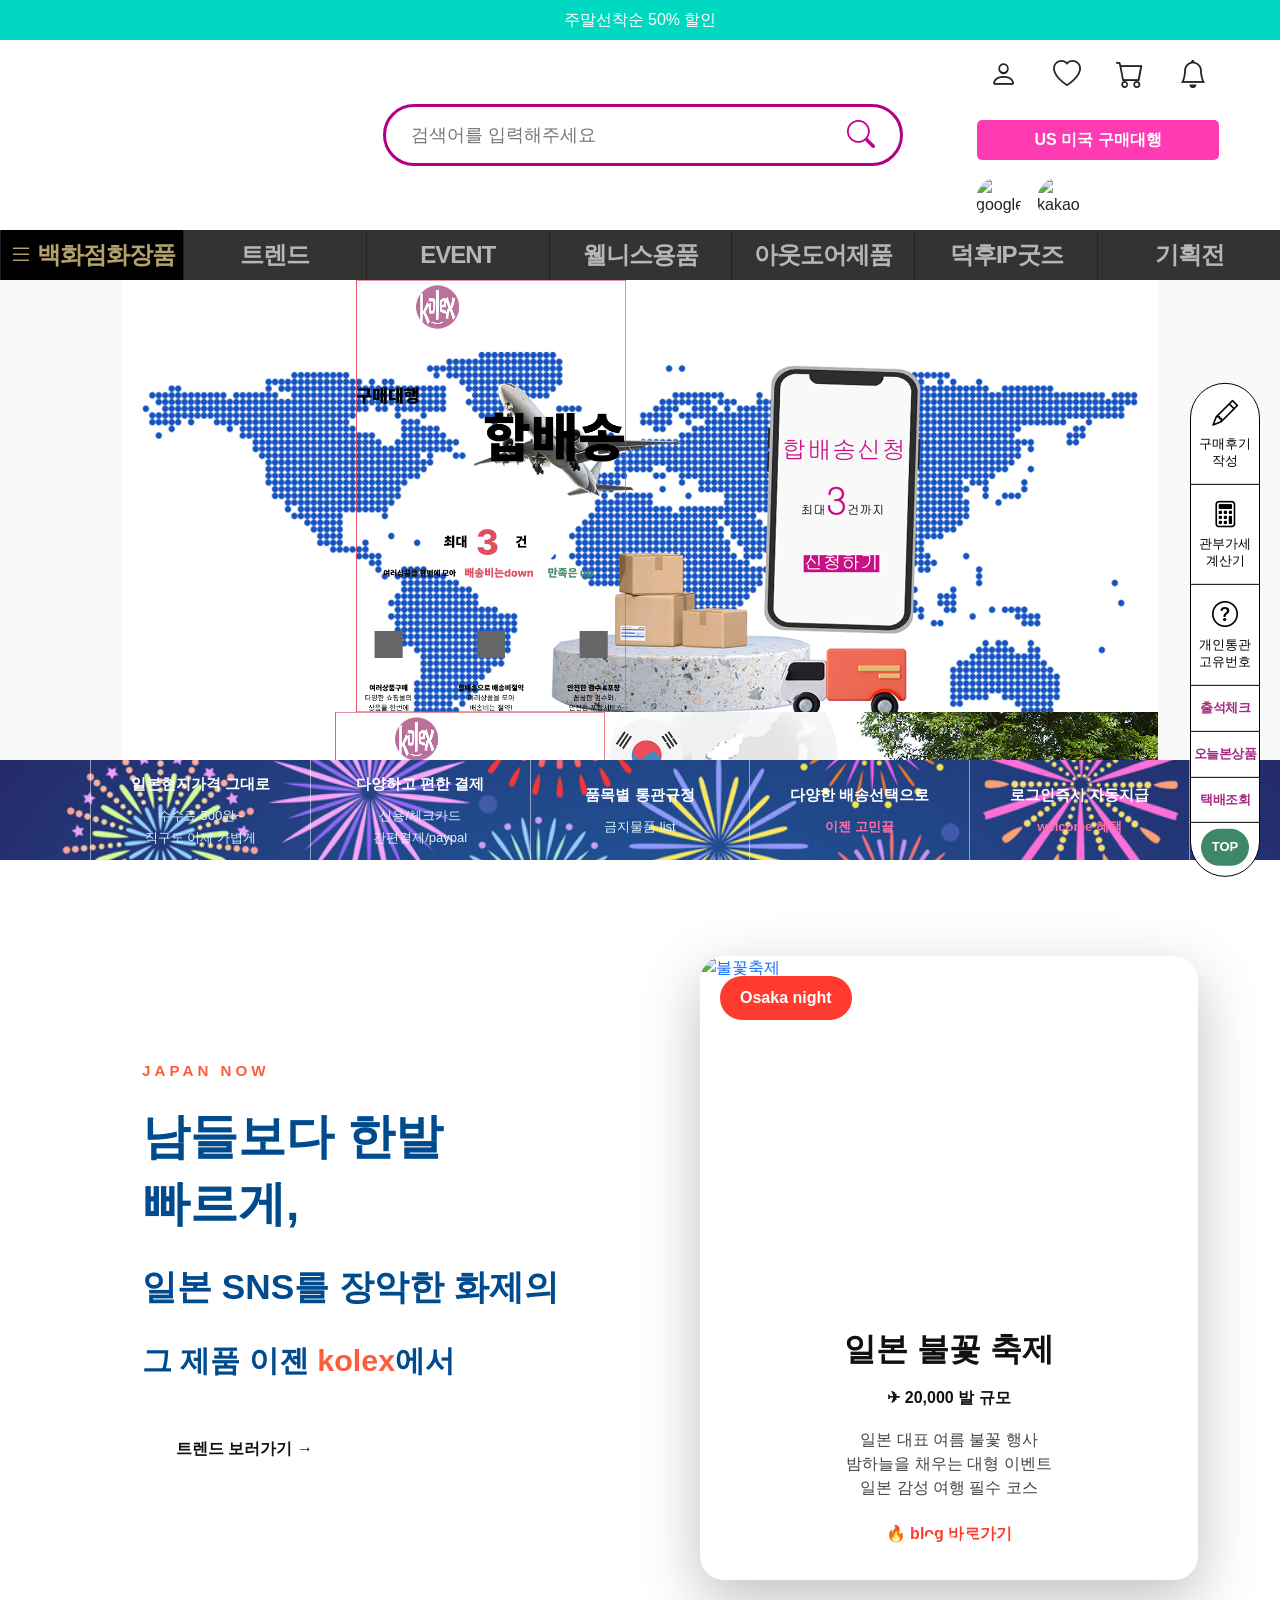
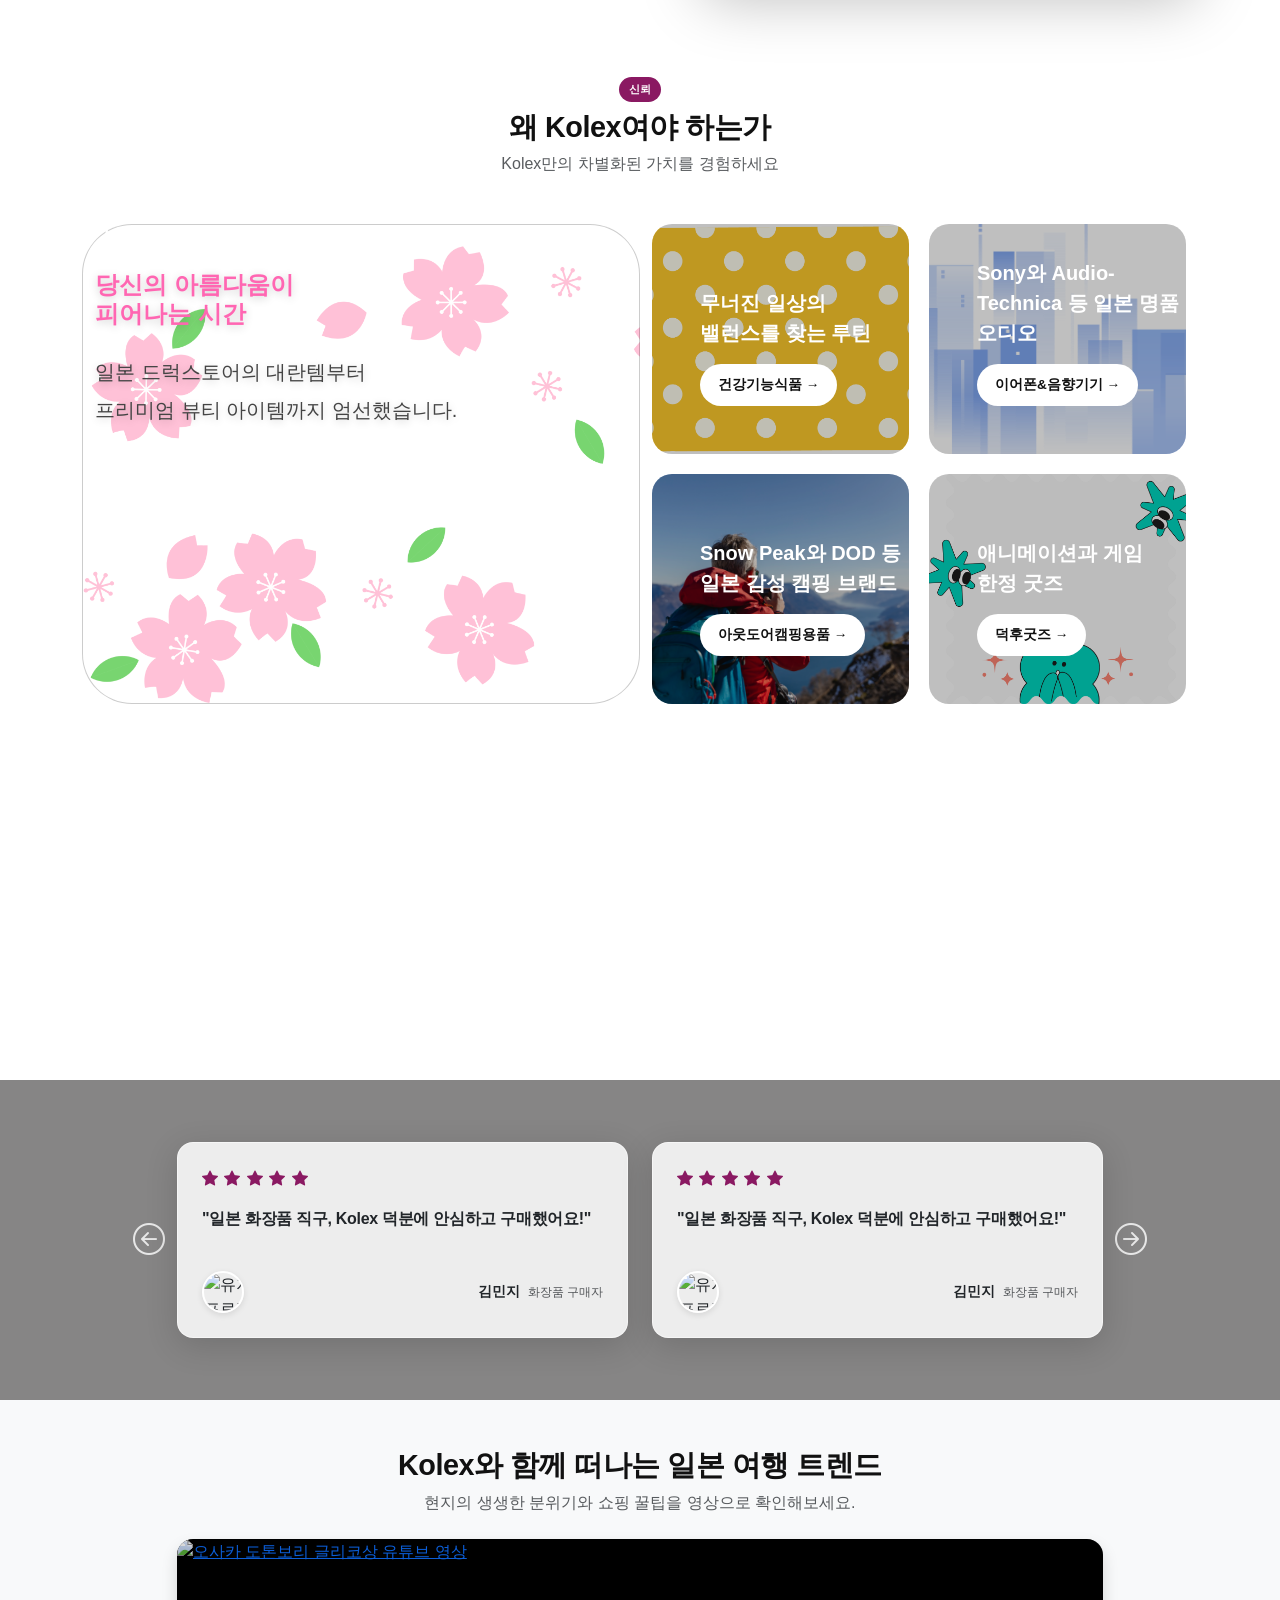
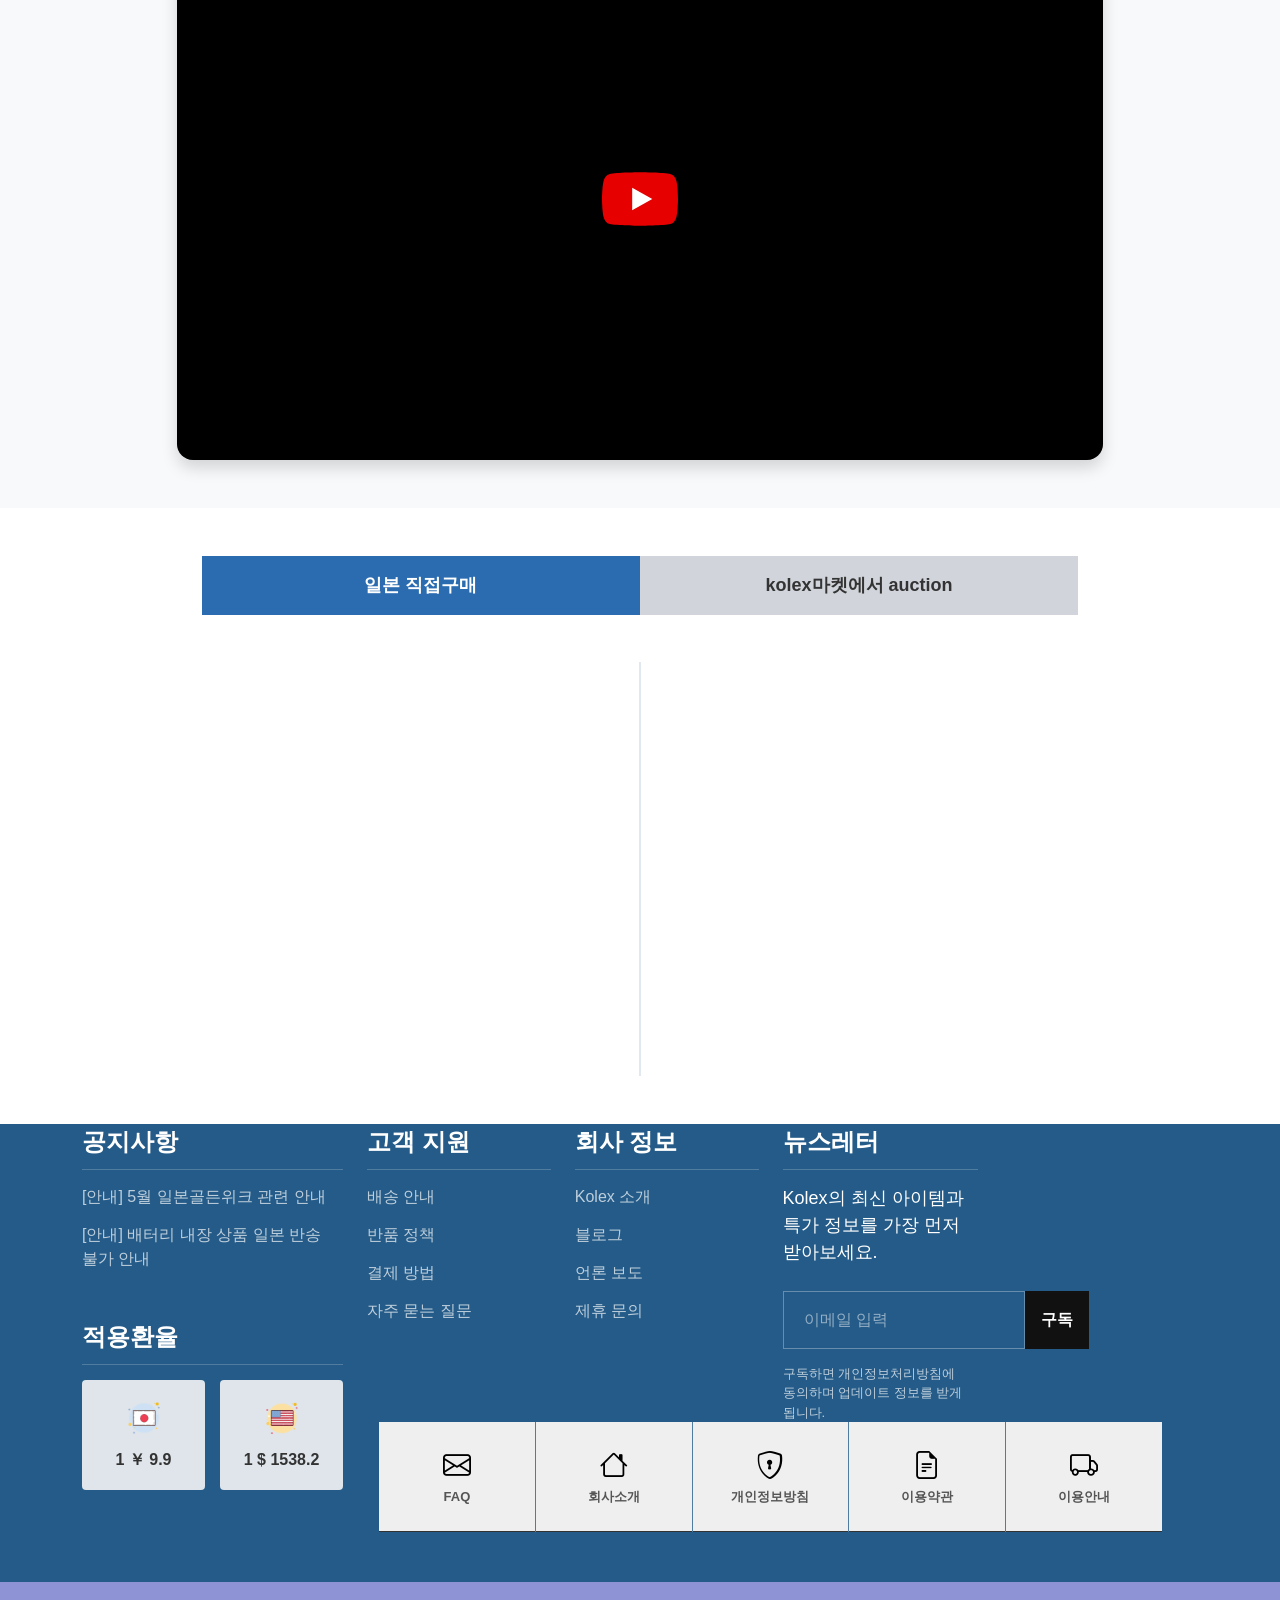
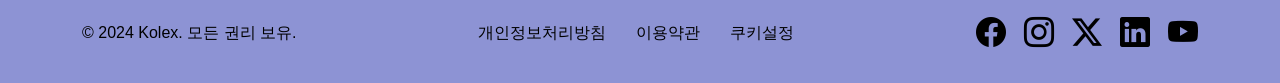
==== commit dcb83736: "[peat] 렌딩페이지 제작" ====
--- a/index.html
+++ b/index.html
@@ -5,16 +5,142 @@
     <meta name="viewport" content="width=device-width, initial-scale=1.0">
     <title>5월27일 제출</title>
     
-    <link rel="stylesheet" href="https://cdn.jsdelivr.net/npm/pretendard-std@1.3.9/dist/web/static/pretendard-std.min.css">
     <link rel="stylesheet" href="https://cdn.jsdelivr.net/npm/reset-css@5.0.2/reset.min.css">
+   <link rel="stylesheet" href="https://cdn.jsdelivr.net/npm/pretendard-std@1.3.9/dist/web/static/pretendard-std.min.css">
+    
     <link href="https://cdn.jsdelivr.net/npm/bootstrap@5.3.3/dist/css/bootstrap.min.css" rel="stylesheet">
     <link href="https://cdn.jsdelivr.net/npm/bootstrap-icons@1.11.3/font/bootstrap-icons.min.css" rel="stylesheet">
 
-    <link   rel="stylesheet"   href="https://cdn.jsdelivr.net/npm/swiper@12/swiper-bundle.min.css"/>
-    <link rel="stylesheet" href="https://cdn.jsdelivr.net/npm/swiper@11/swiper-bundle.min.css" />
-
-
-    <link rel="stylesheet" href="./css/my_style.css">
+    <link rel="stylesheet" href="https://cdn.jsdelivr.net/npm/swiper@12/swiper-bundle.min.css"/>
+  
+
+
+    <link rel="stylesheet" href="./css/my_style.css"> 
+
+      <style>
+
+    .top-banner{
+      position:relative;
+      width:100%;
+      min-height:100px;
+      /* height:100% */
+     
+
+      background-image:url('./img/img_bg/hero_bt.jpg');
+      background-position:center;
+      background-repeat:no-repeat;
+      background-size:cover;
+     /* background:#21469c; */
+      /* background img:url("banner-bg.jpg") center center no-repeat; */
+      /* background-size:cover; */
+       /* overflow:hidden; */
+  
+    }s
+
+    .top-banner img{
+      width:100%;
+      height:auto;
+      display:block;
+    }
+
+    .menu-wrap{
+      position:absolute;
+      top:0;
+      left:50%;
+      transform:translateX(-50%);
+      width:100%;
+      max-width:1100px;
+      height:100%;
+      display:flex;
+      z-index:2;
+    }
+
+    .menu-item{
+      flex:1;
+      border-left:1px solid rgba(255,255,255,0.5);
+      display:flex;
+      align-items:center;
+      justify-content:center;
+      text-align:center;
+      padding:10px;
+    }
+
+    .menu-item:last-child{
+      border-right:1px solid rgba(255,255,255,0.5);
+    }
+
+    .menu-box{
+      color:#fff;
+      line-height:1.7;
+    }
+
+    .menu-title{
+      font-size:15px;
+      font-weight:700;
+      margin-bottom:8px;
+    }
+
+    .menu-sub{
+      font-size:13px;
+      color:#d8f7ff;
+    }
+
+    .menu-highlight{
+      color:#ff6fa7;
+      font-weight:700;
+    }
+
+    @media (max-width:991px){
+
+      .menu-wrap{
+        position:relative;
+        transform:none;
+        left:0;
+        flex-wrap:wrap;
+        background:#21469c;
+      }
+
+      .menu-item{
+        flex:0 0 50%;
+        min-height:120px;
+        border-bottom:1px solid rgba(255,255,255,0.3);
+      }
+
+      .menu-item:nth-child(2n){
+        border-right:none;
+      }
+
+      .top-banner img{
+        min-height:220px;
+        object-fit:cover;
+      }
+    }
+
+    @media (max-width:576px){
+
+      .menu-item{
+        flex:0 0 100%;
+      }
+
+      .menu-title{
+        font-size:14px;
+      }
+
+      .menu-sub{
+        font-size:12px;
+      }
+    }
+
+
+/* section */
+
+
+
+  </style>
+
+
+
+
 
 </head>
 <body>
@@ -23,17 +149,14 @@
 KOLEX HEADER
 ========================= -->
 
-
-
-<header  class="kolex-header">
+<header class="kolex-header">
 
     <!-- TOP NOTICE -->
-     <div id="hd_wrapper">
-          <div class="top-banner">
+    <div class="top_slide_ad " >
 
         <div class="notice-slider swiper">
 
-            <div class="notice-track swiper-wrapper">
+            <div class="notice-track swiper-wrapper text-white text-center">
 
                 <div class="notice-item swiper-slide">
                     주말선착순 50% 할인
@@ -54,15 +177,15 @@
     </div>
 
     <!-- MAIN HEADER -->
-    <div class="main-header container-fluid">
+    <div class="main-header  ">
 
         <!-- LOGO -->
-        <div class="logo-section">
-
-            <div class="logo-wrap">
-
-                <img src="./img/Logo__kolex/F_logo_100_56.svg" class="logo-img logo-jp" alt="Kolex JP">
-                <img src="logo-us.png" class="logo-img logo-us" alt="Kolex US">
+        <div class="logo-section d-flex justify-content-center align-items-center py-3">
+
+            <div class="logo-wrap position-relative" style="width: 200px; height: 100px;">
+
+                <img src="./img/Logo__kolex/logo.png" class="logo-img logo-jp  active position-absolute top-0 start-0 w-100 h-100 object-fit-contain" alt="Kolex JP">
+                <!-- <img src="./img/Logo__kolex/logo_2.svg" class="logo-img logo-us  active position-absolute top-0 start-0 w-100 h-100 object-fit-contain" alt="Kolex US"> -->
 
             </div>
 
@@ -120,7 +243,7 @@
             <!-- SNS -->
             <div class="social-login d-flex gap-3">
 
-                <img src="https://images.icon-icons.com/2642/PNG/512/google_logo_g_logo_icon_159348.png" alt="google">
+                <img src="https://cdn-icons-png.flaticon.com/128/270/270014.png" class="border-circle" alt="google">
                 <img src="https://t1.kakaocdn.net/kakaocorp/kakaocorp/service/main2025/service_kakaoTalk.png" class="border-circle" alt="kakao">
 
             </div>
@@ -130,51 +253,51 @@
     </div>
 
     <!-- CATEGORY -->
-    <nav id="hd_wrapper">
-
-        <div class="topSet">
-
-            <ul class="topLink" style="height: auto;">
+    <nav  id="hd_wrapper" class="category-nav gap-0">
+
+        <div class="topSet ">
+
+            <ul class="category-menu topLink">
 
                 <li class="first on">
-                    <a href="/ys/bbs/board.php?bo_table=story&amp;wr_id=1" title="종이미술관 story" style="border-left-width: 0px;">
+                    <a href="/ys/bbs/board.php?bo_table=story&amp;wr_id=1">
                         <i class="bi bi-list"></i>
                         백화점화장품
                     </a>
                 </li>
 
                 <li class="link_2">
-                    <a href="/ys/bbs/board.php?bo_table=info_1&amp;wr_id=1" title="종이조형미술관">
+                    <a href="/ys/bbs/board.php?bo_table=info_1&amp;wr_id=1">
                         트렌드
                     </a>
                 </li>
 
-                <li class="link_3" >
-                    <a href="/ys/bbs/board.php?bo_table=child_view" title="어린이미술관">
+                <li class="link_3">
+                    <a href="/ys/bbs/board.php?bo_table=child_view">
                         EVENT
                     </a>
                 </li>
 
                 <li class="link_4">
-                    <a href="/ys/bbs/board.php?bo_table=facilities" title="주요시설">
+                    <a href="/ys/bbs/board.php?bo_table=facilities">
                         웰니스용품
                     </a>
                 </li>
 
                 <li class="link_5">
-                    <a href="/ys/bbs/board.php?bo_table=winner" title="수상작보기">
+                    <a href="/ys/bbs/board.php?bo_table=winner">
                         아웃도어제품
                     </a>
                 </li>
 
                 <li class="link_2">
-                    <a href="/ys/bbs/board.php?bo_table=winner" title="수상작보기">
+                    <a href="/ys/bbs/board.php?bo_table=info_1&amp;wr_id=1">
                         덕후IP굿즈
                     </a>
                 </li>
 
-                <li class="link_3" >
-                    <a href="/ys/bbs/board.php?bo_table=child_view" title="어린이미술관">
+                <li class="link_3">
+                    <a href="/ys/bbs/board.php?bo_table=child_view">
                         기획전
                     </a>
                 </li>
@@ -185,11 +308,11 @@
 
     </nav>
 
-     </div>
-
-  
-
 </header>
+
+
+
+
 
 
 
@@ -225,167 +348,465 @@
 
 <!-- 작은 아이템 시작 -->
 
-<div class="banner-container">
-  <a href="https://example.com/local-price" class="banner-item">
-    <div class="item-title text-white">일본현지가격 그대로</div>
-    <div class="item-highlight text-green">수수료 500엔~</div>
-    <div class="item-desc text-white">직구도 이제 가볍게</div>
-  </a>
-
-  <a href="https://example.com/payment" class="banner-item">
-    <div class="item-title text-orange">다양하고 편한 결제</div>
-    <div class="item-desc text-white">신용/체크카드</div>
-    <div class="item-desc text-white">간편결제/paypal</div>
-  </a>
-
-  <a href="https://example.com/customs" class="banner-item">
-    <div class="item-title text-orange">품목별</div>
-    <div class="item-desc text-white">통관규정</div>
-    <div class="item-desc text-white">금지물품 list</div>
-  </a>
-
-  <a href="https://example.com/shipping" class="banner-item">
-    <div class="item-title text-pink">다양한</div>
-    <div class="item-desc text-white">배송선택으로</div>
-    <div class="item-title text-pink">이젠 고민끝</div>
-  </a>
-
-  <a href="https://example.com/benefits" class="banner-item">
-    <div class="item-title text-orange">로그인즉시</div>
-    <div class="item-desc text-white">자동지급</div>
-    <div class="item-title text-orange">welcome 혜택</div>
-  </a>
+
+ <section class="top-banner">
+
+    <!-- 배경 이미지 -->
+    <!-- <img src="./img/img_bg/hero_bt.jpg" alt="banner"> -->
+
+    <!-- 메뉴 -->
+    <div class="menu-wrap">
+
+      <div class="menu-item">
+        <div class="menu-box">
+          <div class="menu-title">일본현지가격 그대로</div>
+          <div class="menu-sub">수수료 500원~</div>
+          <div class="menu-sub">직구도 이제 가볍게</div>
+        </div>
+      </div>
+
+      <div class="menu-item">
+        <div class="menu-box">
+          <div class="menu-title">다양하고 편한 결제</div>
+          <div class="menu-sub">신용/체크카드</div>
+          <div class="menu-sub">간편결제/paypal</div>
+        </div>
+      </div>
+
+      <div class="menu-item">
+        <div class="menu-box">
+          <div class="menu-title">품목별 통관규정</div>
+          <div class="menu-sub">금지물품 list</div>
+        </div>
+      </div>
+
+      <div class="menu-item">
+        <div class="menu-box">
+          <div class="menu-title">다양한 배송선택으로</div>
+          <div class="menu-sub menu-highlight">이젠 고민끝</div>
+        </div>
+      </div>
+
+      <div class="menu-item">
+        <div class="menu-box">
+          <div class="menu-title">로그인즉시 자동지급</div>
+          <div class="menu-sub menu-highlight">welcome 혜택</div>
+        </div>
+      </div>
+
+    </div>
+
+  </section>
+
+
+
+<!-- 작은 아이템 끝 -->
+
+
+
+<!-- 퀵 메뉴 시작 -->
+
+
+<div class="right_quick ">
+    
+    <a href="#review" class="right_quick_item">
+        <i class="bi bi-pencil"></i>
+        <span>구매후기<br class="d-none d-md-inline"> 작성</span>
+    </a>
+    
+    <a href="#calculator" class="right_quick_item">
+        <i class="bi bi-calculator"></i>
+        <span>관부가세<br class="d-none d-md-inline"> 계산기</span>
+    </a>
+    
+    <a href="#customs-id" class="right_quick_item">
+        <i class="bi bi-question-circle"></i>
+        <span>개인통관<br class="d-none d-md-inline"> 고유번호</span>
+    </a>
+    
+    <a href="#attendance" class="right_quick_item quick_purple">
+        <span>출석체크</span>
+    </a>
+    
+    <a href="#recent" class="right_quick_item quick_purple">
+        <span>오늘본상품</span>
+    </a>
+    
+    <a href="#delivery" class="right_quick_item quick_purple">
+        <span>택배조회</span>
+    </a>
+    
+    <a href="#" class="right_quick_item quick_top text-white" onclick="window.scrollTo({top:0, behavior:'smooth'}); return false;">
+        <span class="fw-bold">TOP</span>
+    </a>
+    
 </div>
 
-<!-- 작은 아이템 끝 -->
+
+<!-- 퀵 메뉴 끝 -->
+
+
+
+
+
+
 <!-- 트랜드 섹션 시작 -->
 
-<nav class="category-nav navbar navbar-expand-lg navbar-light bg-white border-bottom sticky-top">
-  <div class="container justify-content-center">
-    <ul class="navbar-nav gap-4">
-      <li class="nav-item"><a class="nav-link" href="#none">Cosmetics</a></li>
-      <li class="nav-item"><a class="nav-link" href="#none">Audio</a></li>
-      <li class="nav-item"><a class="nav-link fw-bold text-primary" href="#trend-section">Trend</a></li>
-      <li class="nav-item"><a class="nav-link" href="#none">Camping</a></li>
-    </ul>
+<section id="trend-section" class="trend-section-wrap">
+
+  <!-- background deco image -->
+  <div class="trend-bg-deco">
+   
   </div>
-</nav>
-
-<section id="trend-section" class="trend-section-wrap py-5">
-  <div class="container">
-    <div class="row align-items-center g-4">
-      
-      <div class="col-md-6 trend-left-content position-relative">
-        <div class="text-content text-center text-md-start py-4">
-          <h4 class="fw-normal mb-3 text-secondary">남들보다 한발 빠르게,</h4>
-          <h2 class="fw-bold mb-4 text-dark lh-base">일본 SNS를 장악한 화제의<br>그 제품 이젠 <span class="brand-name">kolex</span>에서</h2>
-        </div>
-      </div>
-      
-      <div class="col-md-6 d-flex justify-content-center">
-        <a href="https://example.com/fuji-rock-blog" class="trend-card-link text-decoration-none">
-          <div class="trend-card border shadow-sm bg-white overflow-hidden">
-            
-            <div class="card-img-box position-relative">
-              <img src="fr_trend_section.jpg" alt="후지 Rock Festival 현장" class="w-100">
-              <span class="badge-japan-now position-absolute top-0 start-0 m-3 fw-bold text-danger">Japan now</span>
-            </div>
-            
-            <div class="card-body-box p-4 text-center">
-              <h3 class="card-main-title fw-bold text-dark mb-1">후지 Rock Festival</h3>
-              <div class="card-sub-info text-muted mb-3 small">
-                <span class="d-block">행사 기간</span>
-                <span class="fw-semibold text-dark">TOKYO</span>
-              </div>
-              
-              <div class="card-details-list text-start d-inline-block mx-auto">
-                <p class="mb-1 text-secondary">🗺️ <strong>축제 볼거리</strong></p>
-                <ul class="list-unstyled ps-2 mb-3 text-muted small lh-lg">
-                  <li>• 일본 MZ세대 성지급 축제</li>
-                  <li>• 일본 최대 야외 음악 페스티벌</li>
-                  <li>• 캠핑 + 자연 + EDM/록 감성</li>
-                </ul>
-              </div>
-              
-              <div class="blog-go-btn mt-2 text-danger fw-bold small">
-                🔥 <span class="text-decoration-underline">blog 바로가기</span>
-              </div>
-            </div>
+
+  <div class="container position-relative">
+
+    <div class="row align-items-center gy-5  py-5 ">
+
+      <!-- LEFT -->
+      <div class="col-lg-6 pt-5">
+   
+        <div class="trend-left-box">
+          <!-- <img src="./img/img_bg/tren_left_bg_img.png" alt="background deco" > -->
+
+          <!-- 이동 버튼 -->
+          <a href="#trend-slider" class="trend-main-link">
+
+            <span class="trend-mini-text">
+              Japan now
+            </span>
+
+            <h2 class="trend-title">
+              남들보다 한발 빠르게,
+            </h2>
+
+            <h3 class="trend-sub-title">
+              일본 SNS를 장악한 화제의
+            </h3>
+
+            <p class="trend-desc">
+              그 제품 이젠 <span>kolex</span>에서
+            </p>
+
+            <div class="trend-btn">
+              트렌드 보러가기 →
+            </div>
+
+          </a>
+
+        </div>
+
+      </div>
+
+      <!-- RIGHT -->
+      <div class="col pt-5 ms-5">
+
+        <!-- carousel -->
+        <div
+          id="trend-slider"
+          class="carousel slide trend-carousel"
+          data-bs-ride="carousel"
+          data-bs-interval="1000"
+        >
+
+          <!-- indicators -->
+          <div class="carousel-indicators">
+
+            <button
+              type="button"
+              data-bs-target="#trend-slider"
+              data-bs-slide-to="0"
+              class="active"
+            ></button>
+
+            <button
+              type="button"
+              data-bs-target="#trend-slider"
+              data-bs-slide-to="1"
+            ></button>
+
+            <button
+              type="button"
+              data-bs-target="#trend-slider"
+              data-bs-slide-to="2"
+            ></button>
 
           </div>
-        </a>
+
+          <!-- slides -->
+          <div class="carousel-inner  overflow-visible">
+
+            <!-- item 01 -->
+            <div class="carousel-item active ">
+
+              <a href="blog-link-1.html" class="trend-card-link ">
+
+                <div class="trend-card">
+
+                  <div class="trend-thumb">
+                    <img
+                      src="./img/img_bg/fuji_rock_fes_img.png"
+                      alt="후지락 페스티벌"
+                    >
+
+                    <div class="trend-badge">
+                      Japan now
+                    </div>
+                  </div>
+
+                  <div class="trend-content">
+
+                    <h3>
+                      후지 Rock Festival
+                    </h3>
+
+                    <div class="trend-info">
+                      <span>✈ 축제 볼거리</span>
+                    </div>
+
+                    <p>
+                      일본 MZ세대 성지급 축제<br>
+                      일본 최대 야외 음악 페스티벌<br>
+                      캠핑 + 자연 + EDM 감성
+                    </p>
+
+                    <span class="trend-blog-link">
+                      🔥 blog 바로가기
+                    </span>
+
+                  </div>
+
+                </div>
+
+              </a>
+
+            </div>
+
+            <!-- item 02 -->
+            <div class="carousel-item">
+
+              <a href="blog-link-2.html" class="trend-card-link">
+
+                <div class="trend-card">
+
+                  <div class="trend-thumb">
+                    <img
+                      src="./img/img_bg/sentai_fes_img.png"
+                      alt="센타이 타나바타 마쯔리"
+                    >
+
+                    <div class="trend-badge">
+                      Tokyo hot
+                    </div>
+                  </div>
+
+                  <div class="trend-content">
+
+                    <h3>
+                      센타이 타나바타 마쯔리
+                    </h3>
+
+                    <div class="trend-info">
+                      <span>✈ 미야기현 센다이 시내 중심가 </span>
+                    </div>
+
+                    <p>
+                       중국의 칠석 전통에서 비롯되어, 별의 연인 오리히메와 히코보시의 전설을 기념<br>
+                      상징: 오색 종이 장식(타나바타 장식)과 대형 종이 장식이 거리를 가득 메움<br>
+                      감성적인 분위기: 별과 소원을 주제로 한 낭만적인 테마 
+                    </p>
+
+                    <span class="trend-blog-link">
+                      🔥 blog 바로가기
+                    </span>
+
+                  </div>
+
+                </div>
+
+              </a>
+
+            </div>
+
+            <!-- item 03 -->
+            <div class="carousel-item">
+
+              <a href="blog-link-3.html" class="trend-card-link">
+
+                <div class="trend-card">
+
+                  <div class="trend-thumb">
+                    <img
+                      src="https://article-image.travel.navitime.jp/img/NTJjtg2604009/image1.jpg"
+                      alt="불꽃축제"
+                    >
+
+                    <div class="trend-badge">
+                      Osaka night
+                    </div>
+                  </div>
+
+                  <div class="trend-content">
+
+                    <h3>
+                      일본 불꽃 축제
+                    </h3>
+
+                    <div class="trend-info">
+                      <span>✈ 20,000 발 규모</span>
+                    </div>
+
+                    <p>
+                      일본 대표 여름 불꽃 행사<br>
+                      밤하늘을 채우는 대형 이벤트<br>
+                      일본 감성 여행 필수 코스
+                    </p>
+
+                    <span class="trend-blog-link">
+                      🔥 blog 바로가기
+                    </span>
+
+                  </div>
+
+                </div>
+
+              </a>
+
+            </div>
+
+          </div>
+
+        </div>
+
       </div>
 
     </div>
+
   </div>
+
 </section>
 
+
+
+
 <!-- 트랜드 섹션 끝 -->
+
+<!-- 코스메틱&웰니스섹션 시작 -->
+ <!-- =========================
+변경된 carousel-item 구조
+기존 : 내부 row + col 구조
+변경 : carousel-item 자체에 background-image 적용
+========================= -->
+
+
+ <!-- 코스메틱 웰니스 섹션 끝 -->
 
 
 <!-- why 섹션시작-->
  <section class="why-kolex-section py-5">
-  <div class="container">
+
     
     <div class="text-center mb-5">
       <span class="badge-trust mb-2">신뢰</span>
       <h2 class="section-title fw-bold">왜 Kolex여야 하는가</h2>
       <p class="section-subtitle text-muted">Kolex만의 차별화된 가치를 경험하세요</p>
     </div>
-
-    <div class="row g-4 spec-grid-container">
+    <div class="container my-5">
+      <div id="mainHeroCarousel" class="carousel slide" data-bs-ride="carousel">
+
+        <button class="carousel-control-prev" type="button" data-bs-target="#mainHeroCarousel" data-bs-slide="prev">
+          <span class="carousel-control-prev-icon" aria-hidden="true"></span>
+          <span class="visually-hidden">Previous</span>
+        </button> 
+          <div class="carousel-indicators"  >
+            <button type="button" data-bs-target="#mainHeroCarousel" data-bs-slide-to="0" class="active" aria-current="true" aria-label="Slide 1"></button>
+            <button type="button" data-bs-target="#mainHeroCarousel" data-bs-slide-to="1" aria-label="Slide 2"></button>
+          </div>
+
+          <div class="carousel-inner">
+
+            <div class="carousel-item active hero-slide" >
+              
+              
+
+              <div class="container h-100 position-relative">
+                <div class="row h-100 ">
+
+                  <div class="col-lg-6 leftbloom" >
+                    <div class="hero-content">
+                      <span class="hero-mini-text">"KOLEX Bloom"</span>
+                      <h3 class="main-title">
+                        당신의 아름다움이<br>피어나는 시간
+                      </h3>
+                      <p class="main-desc">
+                        일본 드럭스토어의 대란템부터<br>프리미엄 뷰티 아이템까지 엄선했습니다.
+                      </p>
+                      <div class="hero-btn-group">
+                        <!-- <a href="#" class="btn-custom">보러가기</a> -->
+                        <a href="#" class="hero-category">화장품 →</a>
+                      </div>
+                    </div>
+                  </div>
+
+                  <div class="col-lg-6">
+                    <div class="right-grid">
+
+                      <a href="#" class="mini-card" style="background-image: url('./img/img_bg/balance_bg_img.png');">
+                        <div class="mini-card-bg" ></div>
+                        <div class="mini-card-overlay"></div>
+                        <div class="mini-card-content">
+                          <h3>무너진 일상의 밸런스를 찾는 루틴</h3>
+                          <span>건강기능식품 →</span>
+                        </div>
+                      </a>
+
+                      <a href="#" class="mini-card" style="background-image: url('./img/img_bg/city_bg_img.png');">
+                        <div class="mini-card-bg" ></div>
+                        <div class="mini-card-overlay"></div>
+                        <div class="mini-card-content">
+                          <h3>Sony와 Audio-Technica 등 일본 명품 오디오</h3>
+                          <span>이어폰&음향기기 →</span>
+                        </div>
+                      </a>
+
+                      <a href="#" class="mini-card" style="background-image: url('./img/img_bg/moutain_bg_img.jpg');">
+                        <div class="mini-card-bg" ></div>
+                        <div class="mini-card-overlay"></div>
+                        <div class="mini-card-content">
+                          <h3>Snow Peak와 DOD 등 일본 감성 캠핑 브랜드</h3>
+                          <span>아웃도어캠핑용품 →</span>
+                        </div>
+                      </a>
+
+                      <a href="#" class="mini-card" style="background-image: url('./img/img_bg/gren_snoopy_bg_img.png');">
+                        <div class="mini-card-bg"></div>
+                        <div class="mini-card-overlay" ></div>
+                        <div class="mini-card-content">
+                          <h3>애니메이션과 게임 한정 굿즈</h3>
+                          <span>덕후굿즈 →</span>
+                        </div>
+                      </a>
+
+                    </div>
+                  </div> </div>
+              </div>
+            </div> 
       
-      <div class="col-lg-6 col-md-12">
-        <div class="feature-card-main position-relative overflow-hidden h-100 rounded-4" style="background-image: url('why_kolex.jpg');">
-          <div class="card-overlay d-flex flex-column justify-content-end p-4 p-md-5 h-100">
-            <span class="text-light-purple small fw-semibold mb-2">차별점</span>
-            <h3 class="text-white fw-bold mb-3 lh-sm">정교한 큐레이션으로<br>최고의 제품만</h3>
-            <p class="text-white-50 small mb-4">일본 현지 트렌드와 전문가의 안목으로 엄선한 최고의 제품을 제안합니다.</p>
-            
-            <div class="d-flex align-items-center gap-3 mt-2">
-              <a href="#" class="btn-text-link">더보기</a>
-              <a href="#" class="btn-text-link">큐레이션 <i class="bi bi-chevron-right small"></i></a>
-            </div>
-          </div>
-        </div>
-      </div>
-
-      <div class="col-lg-6 col-md-12">
-        <div class="row g-4 h-100">
-          
-          <div class="col-md-6">
-            <div class="feature-card-sub border-purple rounded-4 p-4 d-flex flex-column justify-content-between h-100">
-              <div>
-                <div class="icon-box mb-3">
-                  <img src="data:image/svg+xml;utf8,<svg xmlns='http://www.w3.org/2000/svg' width='24' height='24' viewBox='0 0 24 24' fill='none' stroke='%238a2be2' stroke-width='2' stroke-linecap='round' stroke-linejoin='round'><path d='M21 16V8a2 2 0 0 0-1-1.73l-7-4a2 2 0 0 0-2 0l-7 4A2 2 0 0 0 3 8v8a2 2 0 0 0 1 1.73l7 4a2 2 0 0 0 2 0l7-4A2 2 0 0 0 21 16z'></path><polyline points='3.27 6.96 12 12.01 20.73 6.96'></polyline><line x1='12' y1='22.08' x2='12' y2='12'></line></svg>" alt="cube icon">
-                </div>
-                <h4 class="card-sub-title fw-bold mb-2">일본 현지 공식 루트를<br>통한 정품 보장</h4>
-                <p class="card-sub-desc text-muted">100% 정품만 취급하며 모든 상품에 대해 완벽한 정품 인증을 제공합니다.</p>
-              </div>
-              <div class="text-end mt-3">
-                <a href="#" class="btn-arrow-link text-purple">정품 <i class="bi bi-chevron-right"></i></a>
-              </div>
-            </div>
-          </div>
-
-          <div class="col-md-6">
-            <div class="feature-card-sub border-purple rounded-4 p-4 d-flex flex-column justify-content-between h-100">
-              <div>
-                <div class="icon-box mb-3">
-                  <img src="data:image/svg+xml;utf8,<svg xmlns='http://www.w3.org/2000/svg' width='24' height='24' viewBox='0 0 24 24' fill='none' stroke='%238a2be2' stroke-width='2' stroke-linecap='round' stroke-linejoin='round'><path d='M21 16V8a2 2 0 0 0-1-1.73l-7-4a2 2 0 0 0-2 0l-7 4A2 2 0 0 0 3 8v8a2 2 0 0 0 1 1.73l7 4a2 2 0 0 0 2 0l7-4A2 2 0 0 0 21 16z'></path><polyline points='3.27 6.96 12 12.01 20.73 6.96'></polyline><line x1='12' y1='22.08' x2='12' y2='12'></line></svg>" alt="cube icon">
-                </div>
-                <h4 class="card-sub-title fw-bold mb-2"><br>합리적인 배송비와<br>간편한 구매 대행</h4>
-                <p class="card-sub-desc text-muted">복잡한 과정 없이 간단하게 일본 아이템을 구매할 수 있습니다.</p>
-              </div>
-              <div class="text-end mt-3">
-                <a href="#" class="btn-arrow-link text-purple">배송 <i class="bi bi-chevron-right"></i></a>
-              </div>
-            </div>
-          </div>
+          </div> 
+        
+        <button class="carousel-control-next" type="button" data-bs-target="#mainHeroCarousel" data-bs-slide="next">
+          <span class="carousel-control-next-icon" aria-hidden="true"></span>
+          <span class="visually-hidden">Next</span>
+        </button>
+
+      </div>
+    </div>
+      
+ 
  </section>
-          <!-- why 섹션 끝 -->
-
-          <!-- 피드백 섹션 -->
+<!-- why 섹션 끝 -->
+
+<!-- 피드백 섹션 -->
  <section class="review-section py-5" style="background-image: url('pead_back.jpg');">
   <div class="section-overlay"></div>
 
@@ -470,193 +891,6 @@
 
 <!-- 피드백 섹션 끝 -->
 
- <!-- why 섹션 __2 시작 -->
-  <div class="container hero-wrap">
-
-  <!-- Swiper / Carousel -->
-  <div
-    id="mainVisual"
-    class="carousel slide main-swiper"
-    data-bs-ride="carousel"
-    data-bs-interval="3000"
-  >
-
-    <!-- Indicator -->
-    <div class="carousel-indicators">
-      <button type="button" data-bs-target="#mainVisual" data-bs-slide-to="0" class="active"></button>
-      <button type="button" data-bs-target="#mainVisual" data-bs-slide-to="1"></button>
-      <button type="button" data-bs-target="#mainVisual" data-bs-slide-to="2"></button>
-    </div>
-
-    <!-- Slides -->
-    <div class="carousel-inner">
-
-      <!-- Slide 1 -->
-      <div class="carousel-item active">
-        <div class="row align-items-center">
-
-          <div class="col-lg-6 left-content">
-            <h1 class="main-title">
-              당신의 아름다움이<br/>
-              피어나는 시간
-            </h1>
-
-            <p class="main-desc">
-              일본 드럭스토어의 대란템부터 프리미엄 뷰티 아이템까지
-              엄선했습니다.
-            </p>
-
-            <button class="btn-custom">
-              보러가기
-            </button>
-          </div>
-
-          <div class="col-lg-6">
-            <div class="right-grid">
-
-              <div
-                class="mini-card"
-                style="background-image:url('https://images.unsplash.com/photo-1526045478516-99145907023c?q=80&w=1200');"
-              >
-                <div class="mini-title">
-                  뷰티 & 화장품
-                </div>
-                <div class="mini-tag">
-                  KOLEX Bloom
-                </div>
-              </div>
-
-              <div
-                class="mini-card"
-                style="background-image:url('https://images.unsplash.com/photo-1516321318423-f06f85e504b3?q=80&w=1200');"
-              >
-                <div class="mini-title">
-                  일본 명품 오디오
-                </div>
-                <div class="mini-tag">
-                  Sony / Audio
-                </div>
-              </div>
-
-              <div
-                class="mini-card"
-                style="background-image:url('https://images.unsplash.com/photo-1500530855697-b586d89ba3ee?q=80&w=1200');"
-              >
-                <div class="mini-title">
-                  감성 캠핑 브랜드
-                </div>
-                <div class="mini-tag">
-                  Snow Peak
-                </div>
-              </div>
-
-              <div
-                class="mini-card"
-                style="background-image:url('https://images.unsplash.com/photo-1511512578047-dfb367046420?q=80&w=1200');"
-              >
-                <div class="mini-title">
-                  애니메이션 굿즈
-                </div>
-                <div class="mini-tag">
-                  일본 한정판
-                </div>
-              </div>
-
-            </div>
-          </div>
-
-        </div>
-      </div>
-
-      <!-- Slide 2 -->
-      <div class="carousel-item">
-        <div class="row align-items-center">
-
-          <div class="col-lg-6 left-content">
-            <h1 class="main-title" style="color:#222;">
-              센다이 타나바타<br/>
-              마츠리
-            </h1>
-
-            <p class="main-desc">
-              매년 8월 6~8일 개최되는 일본 대표 여름 축제
-            </p>
-
-            <button class="btn-custom">
-              축제 보러가기
-            </button>
-          </div>
-
-          <div class="col-lg-6">
-            <img
-              src="https://images.unsplash.com/photo-1528360983277-13d401cdc186?q=80&w=1400"
-              class="img-fluid rounded-4"
-              alt=""
-            />
-          </div>
-
-        </div>
-      </div>
-
-      <!-- Slide 3 -->
-      <div class="carousel-item">
-        <div class="row align-items-center">
-
-          <div class="col-lg-6 left-content">
-            <h1 class="main-title" style="color:#ff5722;">
-              스미다가와<br/>
-              불꽃놀이 축제
-            </h1>
-
-            <p class="main-desc">
-              도쿄 여름 밤하늘을 수놓는 대표 불꽃축제
-            </p>
-
-            <button class="btn-custom">
-              자세히 보기
-            </button>
-          </div>
-
-          <div class="col-lg-6">
-            <img
-              src="https://images.unsplash.com/photo-1533158326339-7f3cf2404354?q=80&w=1400"
-              class="img-fluid rounded-4"
-              alt=""
-            />
-          </div>
-
-        </div>
-      </div>
-
-    </div>
-
-    <!-- Left Button -->
-    <button
-      class="carousel-control-prev"
-      type="button"
-      data-bs-target="#mainVisual"
-      data-bs-slide="prev"
-    >
-      <div class="nav-btn">
-        <i class="bi bi-chevron-left"></i>
-      </div>
-    </button>
-
-    <!-- Right Button -->
-    <button
-      class="carousel-control-next"
-      type="button"
-      data-bs-target="#mainVisual"
-      data-bs-slide="next"
-    >
-      <div class="nav-btn">
-        <i class="bi bi-chevron-right"></i>
-      </div>
-    </button>
-
-  </div>
-</div>
- <!-- why 섹션__2 끝 -->
 
 <!-- 유튜브 섹션 시작 -->
 
@@ -697,9 +931,6 @@
 
 <!-- 프로세스 섹션 시작 -->
 
-<link href="https://cdn.jsdelivr.net/npm/bootstrap@5.3.0/dist/css/bootstrap.min.css" rel="stylesheet">
-<link rel="stylesheet" href="https://cdn.jsdelivr.net/npm/bootstrap-icons@1.11.0/font/bootstrap-icons.css">
-
 <section class="process-section py-5 bg-white">
   <div class="container" style="max-width: 900px;">
     
@@ -731,57 +962,57 @@
             </div>
           </div>
 
+          <div class="timeline-item right-item js-animate">
+            <div class="timeline-icon bg-purple-sub">
+              <i class="bi bi-clock"></i>
+            </div>
+            <div class="timeline-content">
+              <h4>kolex마켓에 도착</h4>
+              <p>자사물류센터에서 수령 및 보관</p>
+            </div>
+          </div>
+
+          <div class="timeline-item left-item js-animate">
+            <div class="timeline-icon bg-red-sub">
+              <i class="bi bi-credit-card"></i>
+            </div>
+            <div class="timeline-content">
+              <h4>국제배송비 결제</h4>
+              <p>kolex에서 측정후 견적을 보내드립니다</p>
+            </div>
+          </div>
+
+        </div>
+      </div>
+
+      <div class="tab-pane fade" id="auction-panel" role="tabpanel" aria-labelledby="auction-tab">
+        <div class="timeline-container">
+          
+          <div class="timeline-item left-item js-animate">
+            <div class="timeline-icon bg-green-sub">
+              <i class="bi bi-cart3"></i>
+            </div>
+            <div class="timeline-content">
+              <h4>장바구니 담기</h4>
+              <p>kolex마켓에서 찾거나, url을 검색창에 붙여넣기</p>
+            </div>
+          </div>
+
+          <div class="timeline-item right-item js-animate">
+            <div class="timeline-icon bg-red-sub">
+              <i class="bi bi-credit-card"></i>
+            </div>
+            <div class="timeline-content">
+              <h4>kolex마켓에 도착</h4>
+              <p>자사물류센터에서 수령 및 보관</p>
+            </div>
+          </div>
+
           <div class="timeline-item left-item js-animate">
             <div class="timeline-icon bg-purple-sub">
               <i class="bi bi-clock"></i>
             </div>
             <div class="timeline-content">
-              <h4>kolex마켓에 도착</h4>
-              <p>자사물류센터에서 수령 및 보관</p>
-            </div>
-          </div>
-
-          <div class="timeline-item left-item js-animate">
-            <div class="timeline-icon bg-red-sub">
-              <i class="bi bi-credit-card"></i>
-            </div>
-            <div class="timeline-content">
-              <h4>국제배송비 결제</h4>
-              <p>kolex에서 측정후 견적을 보내드립니다</p>
-            </div>
-          </div>
-
-        </div>
-      </div>
-
-      <div class="tab-pane fade" id="auction-panel" role="tabpanel" aria-labelledby="auction-tab">
-        <div class="timeline-container">
-          
-          <div class="timeline-item right-item js-animate">
-            <div class="timeline-icon bg-green-sub">
-              <i class="bi bi-cart3"></i>
-            </div>
-            <div class="timeline-content">
-              <h4>장바구니 담기</h4>
-              <p>kolex마켓에서 찾거나, url을 검색창에 붙여넣기</p>
-            </div>
-          </div>
-
-          <div class="timeline-item right-item js-animate">
-            <div class="timeline-icon bg-red-sub">
-              <i class="bi bi-credit-card"></i>
-            </div>
-            <div class="timeline-content">
-              <h4>kolex마켓에 도착</h4>
-              <p>자사물류센터에서 수령 및 보관</p>
-            </div>
-          </div>
-
-          <div class="timeline-item right-item js-animate">
-            <div class="timeline-icon bg-purple-sub">
-              <i class="bi bi-clock"></i>
-            </div>
-            <div class="timeline-content">
               <h4>국제배송준비</h4>
               <p>소포를 구성하고 배송방법과주소를 기입</p>
             </div>
@@ -806,90 +1037,6 @@
 
 <!-- 프로세스 끝 __1 -->
 
-
-
-
-<div id="hd_wrapper">
-    	<div class="topSet">
-				<ul class="topLink" style="height: auto;">
-                	<li class="first on">
-						<a href="/ys/bbs/board.php?bo_table=story&amp;wr_id=1" title="종이미술관 story" style="border-left-width: 0px;">
-							종이미술관 STORY
-						</a>
-					</li>
-					<li class="link_2">
-						<a href="/ys/bbs/board.php?bo_table=info_1&amp;wr_id=1" title="종이조형미술관">
-							종이조형미술관
-						</a>
-					</li>
-					<li class="link_3">
-						<a href="/ys/bbs/board.php?bo_table=child_view" title="어린이미술관">
-							어린이미술관
-						</a>
-					</li>
-					<li class="link_4">
-						<a href="/ys/bbs/board.php?bo_table=facilities" title="주요시설">
-							주요시설
-						</a>
-					</li>
-					<li class="link_5">
-						<a href="/ys/bbs/board.php?bo_table=winner" title="수상작보기">
-						수상작보기	
-						</a>
-					</li>
-				</ul>	
-			</div><!--topSet 끝-->
-            <div class="naviWrap">
-            	<h1><a href="http://xn--zb0bw7zdte34f8nb.com/ys"><img src="http://xn--zb0bw7zdte34f8nb.com/ys/img/move_logo.gif" alt="종이미술관" title=""></a></h1>
- 
-                <div class="allMenuView">
-                	<div class="allMenuWrap">
-                    	<h2><img src="http://xn--zb0bw7zdte34f8nb.com/ys/img/allMenu_icon.gif" alt="전체메뉴">전체메뉴</h2>
-                        <div class="allArea">
-                        	<div class="allDiv">
-                            	<h3></h3>
-                            </div>
-                            <div class="allDiv">
-                            	<h3></h3>
-                            </div>
-                            <div class="allDiv">
-                            	<h3></h3>
-                            </div>
-                            <div class="allDiv">
-                            	<h3></h3>
-                            </div>
-                            <div class="allDiv">
-                            	<h3></h3>
-                            </div>
-                            <div class="allDiv">
-                            	<h3></h3>
-                            </div>
-                        </div>
-                    </div>
-                </div>
-                
-                
-            </div><!--naviWrapn끝-->
-            
-            
-            
-            
-
-
-        <!--<div id="text_size">
-            <!-- font_resize('엘리먼트id', '제거할 class', '추가할 class'); -->
-            <!--<button id="size_down" onclick="font_resize('container', 'ts_up ts_up2', '');"><img src="http://xn--zb0bw7zdte34f8nb.com/ys/img/ts01.gif" alt="기본"></button>
-            <button id="size_def" onclick="font_resize('container', 'ts_up ts_up2', 'ts_up');"><img src="http://xn--zb0bw7zdte34f8nb.com/ys/img/ts02.gif" alt="크게"></button>
-            <button id="size_up" onclick="font_resize('container', 'ts_up ts_up2', 'ts_up2');"><img src="http://xn--zb0bw7zdte34f8nb.com/ys/img/ts03.gif" alt="더크게"></button>
-        </div>-->
-    </div>
-
-
-
-
-
-
-
 <!-- =========================
 KOLEX FOOTER
 ========================= -->
@@ -897,8 +1044,6 @@
 
 <footer class="kolex-footer ">
     
-    </div>
-
 <div class="container">
     <div class="row">
         <div class="col-3 ">
@@ -929,7 +1074,7 @@
 
                     <div class="exchange-card">
 
-                        <img src="jp.png" alt="JP">
+                        <img src="./img/img_bg/icons8-japan-100.png" alt="JP">
 
                         <span>1 ￥ 9.9</span>
 
@@ -937,7 +1082,7 @@
 
                     <div class="exchange-card">
 
-                        <img src="us.png" alt="US">
+                        <img src="./img/img_bg/icons8-미국-100.png" alt="US">
 
                         <span>1 $ 1538.2</span>
 
@@ -981,7 +1126,7 @@
                 </div>
 
                 <!-- EMAIL -->
-                <form class="newsletter-form">
+                <form class="newsletter-form gap-0">
 
                     <input
                         type="email"
@@ -989,7 +1134,7 @@
                         placeholder="이메일 입력"
                     >
 
-                    <button type="submit" class="newsletter-btn">
+                    <button type="submit" class="newsletter-btn px-3">
                         구독
                     </button>
 
@@ -1075,39 +1220,14 @@
 </footer>
   
 
-    
-
-
 <script src="https://cdn.jsdelivr.net/npm/bootstrap@5.3.3/dist/js/bootstrap.bundle.min.js"></script>
-<script src="https://cdn.jsdelivr.net/npm/pretendard-std@1.3.9/subset.min.js"></script>
+<!-- <script src="https://cdn.jsdelivr.net/npm/pretendard-std@1.3.9/subset.min.js"></script> -->
+
 <script src="https://cdn.jsdelivr.net/npm/swiper@12/swiper-bundle.min.js"></script>
-<script src="https://cdn.jsdelivr.net/npm/swiper@11/swiper-bundle.min.js"></script>
-
-<script>
-
-    // COUNTRY TAB
-    const countryButtons = document.querySelectorAll('.country-btn');
-
-    countryButtons.forEach(btn => {
-
-        btn.addEventListener('click', function(){
-
-            countryButtons.forEach(item => {
-                item.classList.remove('active');
-            });
-
-            this.classList.add('active');
-
-            const country = this.dataset.country;
-
-            // 추후 국가별 처리
-            console.log(country);
-
-        });
-
-    });
-
-</script>
+<script src="./javaScript/my_js.js"></script>
+
+
+
 
 </body>
 </html>
--- a/css/my_style.css
+++ b/css/my_style.css
@@ -1,17 +1,52 @@
 /* =========================
 RESET
 ========================= */
-
+/* 마우스 커서  설정부분 */
 *{
     margin:0;
     padding:0;
     box-sizing:border-box;
+    word-break: keep-all;
 }
 
 body{
     font-family:'Pretendard', sans-serif;
     background:#f3f1f1;
 }
+
+
+
+
+#custom-cursor{
+    position:fixed;
+    top:0;
+    left:0;
+
+    width:40px;
+    height:40px;
+
+    background:url('./img/icon/cursor.png') center center no-repeat;
+    background-size:contain;
+
+    pointer-events:none;
+
+    transform:translate(-50%, -50%);
+
+    z-index:999999;
+
+    transition:
+        transform .08s linear,
+        width .2s ease,
+        height .2s ease;
+}
+
+/* hover 시 커서 확대 */
+a:hover ~ #custom-cursor,
+button:hover ~ #custom-cursor{
+    width:60px;
+    height:60px;
+}
+
 
 /* =========================
 HEADER
@@ -28,11 +63,11 @@
 .gnb_back{ height: 130px;width: 100%;position: absolute;left: 0;top: 30px;background-color:white;z-index: 10; border-bottom:1px solid #000;}
 #hd {min-height:30px; border-bottom:1px solid #4c4c4c; padding-bottom:18px; background:url('/ys/img/bg_topSet.jpg') repeat-x top; background-color:#fff; margin-bottom:40px; position:relative;}
 #hd a{ text-decoration:none;}
-#hd_wrapper {width:1255px;margin:0 auto;position: relative;z-index: 1000;}
+/* #hd_wrapper {width:1255px;margin:0 auto;position: relative;z-index: 1000;} */
 #hd_wrapper .topSet { overflow:hidden; }
 #hd_wrapper .topSet .topLink { overflow:hidden; }
 #hd_wrapper .topSet .topLink li { width:245px; float:left; background: #333;}
-#hd_wrapper .topSet .topLink li a { height:30px; line-height:30px; display:block; font-size:13px; color:#b6b6b6; text-align:center; letter-spacing:-1px; border-left:1px solid #222222; }
+#hd_wrapper .topSet .topLink li a { height:50px; line-height:50px; display:block; font-size:1.5rem; color:#b6b6b6; text-align:center; letter-spacing:-1px; border-left:1px solid #222222; }
 #hd_wrapper .topSet .topLink li.on a { color:#b3a26a; background-color:#000000; }
 #hd_wrapper .topSet .topLink li.link_2.on a, #hd_wrapper .topSet .topLink li.link_2 a:hover{ background:#387167; color:#fff;}
 #hd_wrapper .topSet .topLink li.link_3.on a, #hd_wrapper .topSet .topLink li.link_3 a:hover{ background:#ffc223;color:#fff;}
@@ -76,16 +111,18 @@
 }
 
 .hero-swiper .slide-img-wrap img {
-  width: 100%;
-  height: 100%;
-  object-fit: cover; /* 비율을 유지하며 영역을 채움 */
-  display: block;
+
+  width: 81%;
+    /* height: 100%; */
+    object-fit: cover;
+    display: block;
+    margin: 0 auto;;
 }
 
 /* 하단 불(페이지네이션) 커스텀 스타일링 */
 .hero-swiper .swiper-pagination-bullet {
-  width: 50px;
-  height: 50px;
+  width: 15px;
+  height: 15px;
   background: #ccc;
   opacity: 1;
   margin: 0 6px !important;
@@ -95,8 +132,8 @@
 /* 활성화된 현재 슬라이드의 불빛 스타일 */
 .hero-swiper .swiper-pagination-bullet-active {
   background: #a374db; /* 브랜드 아이덴티티에 맞춘 파스텔 퍼플 톤 예시 */
-  width: 24px;         /* 활성화되었을 때 가로로 살짝 길어지는 트렌디한 효과 */
-  border-radius: 5px;
+  width: 15px;         /* 활성화되었을 때 가로로 살짝 길어지는 트렌디한 효과 */
+
 }
 
 /* 히어로 secton 끝 */
@@ -187,7 +224,7 @@
 
 /* 트랜드 섹션 시작 */
 /* 부드러운 스크롤 이동을 위한 글로벌 설정 */
-html {
+/* html {
   scroll-behavior: smooth;
 }
 
@@ -201,7 +238,7 @@
 /* 왼쪽 타이틀 영역 배경 일러스트 커스텀 */
 .trend-left-content {
   /* 업로드하신 이미지의 왼쪽 화려한 그래피티 느낌을 배경으로 깔고 싶을 때 사용 */
-  background-image: url('fr_trend_section.jpg');
+  /* background-image: url('fr_trend_section.jpg'); */
   background-size: 200% auto; /* 왼쪽 구역만 보이도록 스케일 조정 예시 */
   background-position: left center;
   background-repeat: no-repeat;
@@ -217,7 +254,8 @@
 .trend-card-link {
   display: block;
   width: 100%;
-  max-width: 420px; /* 카드 최대 너비 제한 */
+  /* max-width: 420px;  */
+  /* 카드 최대 너비 제한 */
   transition: transform 0.3s ease, box-shadow 0.3s ease;
 }
 
@@ -244,9 +282,587 @@
 .card-main-title {
   font-size: 1.5rem;
   letter-spacing: -0.5px;
+} */
+
+
+/* *************************************************************************** */
+/* =========================
+   SECTION
+========================= */
+#trend-section.trend-section-wrap{
+  position:relative;
+  overflow:hidden;
+  padding:100px 0;
+  background:#000;
+}
+
+/* 배경 데코 */
+.trend-bg-deco{
+  position:absolute;
+  inset:0;
+  z-index:1;
+  opacity:0.18;
+  pointer-events:none;
+}
+
+.trend-bg-deco img{
+  width:100%;
+  height:100%;
+  object-fit:cover;
+}
+
+/* container */
+#trend-section .container{
+  position:relative;
+  z-index:3;
+}
+
+/* =========================
+   LEFT AREA
+========================= */
+.trend-left-box{
+  position:relative;
+
+  /* 핵심 */
+  min-height:620px;
+
+  border-radius:30px;
+  overflow:hidden;
+
+  padding:70px 60px;
+
+  display:flex;
+  align-items:center;
+
+  /* 배경 이미지 */
+  /* background-image:url("images/trend-left-bg.jpg"); */
+  /* background-size:cover; */
+  background-position:center center;
+  background-repeat:no-repeat;
+
+  isolation:isolate;
+}
+
+/* 어두운 오버레이 */
+.trend-left-box::before{
+  content:"";
+  position:absolute;
+  inset:0;
+  background: #ffffff;
+  z-index:-1;
+}
+
+/* 배경 이미지 직접 img로 넣을 경우 */
+.trend-left-box img{
+  width:100%;
+  height:100%;
+
+  object-fit:cover;
+  object-position:center;
+
+  position:absolute;
+  inset:0;
+
+  z-index:-2;
+}
+
+/* 링크 */
+.trend-main-link{
+  text-decoration:none;
+  color:#fff;
+  display:block;
+  width:100%;
+}
+
+/* 텍스트 */
+.trend-mini-text{
+  display:inline-block;
+  margin-bottom:20px;
+
+  font-size:0.95rem;
+  font-weight:700;
+  letter-spacing:4px;
+
+  color:#ff5c3d;
+  text-transform:uppercase;
+}
+
+.trend-title{
+  font-size:3rem;
+  font-weight:900;
+  line-height:1.4;
+  margin-bottom:24px;
+  color: #004b8d;
+}
+
+.trend-sub-title{
+  font-size:2.2rem;
+  font-weight:700;
+  line-height:1.5;
+  margin-bottom:24px;
+  color: #004b8d;
+}
+
+.trend-desc{
+  font-size:1.9rem;
+  font-weight:800;
+  margin-bottom:38px;
+   color: #004b8d;
+}
+
+.trend-desc span{
+  color:#ff5c3d;
+}
+
+/* 버튼 */
+.trend-btn{
+  display:inline-flex;
+  align-items:center;
+  justify-content:center;
+
+  padding:16px 34px;
+
+  border-radius:100px;
+
+  background:#fff;
+  color:#111;
+
+  font-weight:800;
+
+  transition:0.3s ease;
+}
+
+.trend-main-link:hover .trend-btn{
+  background:#ff5c3d;
+  color:#fff;
+  transform:translateY(-3px);
+}
+
+/* =========================
+   RIGHT SLIDER
+========================= */
+.trend-carousel{
+  position:relative;
+}
+
+.trend-card-link{
+  text-decoration:none;
+}
+
+.trend-card{
+  background:#fff;
+  border-radius:24px;
+  overflow:hidden;
+
+  box-shadow:0 20px 60px rgba(0,0,0,0.25);
+
+  transition:0.35s ease;
+}
+
+.trend-card:hover{
+  transform:translateY(-8px);
+}
+
+.trend-thumb{
+  position:relative;
+  overflow:hidden;
+}
+
+.trend-thumb img{
+  width:100%;
+  height:340px;
+  object-fit:cover;
+  display:block;
+}
+
+.trend-badge{
+  position:absolute;
+  top:20px;
+  left:20px;
+
+  padding:10px 20px;
+
+  background:#ff3b2f;
+  color:#fff;
+
+  border-radius:100px;
+
+  font-size:1rem;
+  font-weight:800;
+}
+
+.trend-content{
+  padding:34px;
+  text-align:center;
+}
+
+.trend-content h3{
+  font-size:2rem;
+  font-weight:900;
+  color:#111;
+
+  margin-bottom:18px;
+}
+
+.trend-info{
+  margin-bottom:18px;
+}
+
+.trend-info span{
+  color:#111;
+  font-weight:700;
+  font-size:1rem;
+}
+
+
+.trend-content p {
+  /* 여러 줄 말줄임을 위한 필수 속성들 */
+  display: -webkit-box;
+  -webkit-line-clamp: 3;           /* 보여주고 싶은 줄 수 (3줄) */
+  -webkit-box-orient: vertical;  /* 정렬 방향을 세로로 설정 */
+  
+  /* 영역을 벗어나는 글자 숨기기 */
+  overflow: hidden;
+  text-overflow: ellipsis;       /* 넘치는 부분에 ... 표시 */
+  
+  /* (선택사항) 줄바꿈 시 단어가 어색하게 잘리지 않도록 방지 */
+  word-break: break-all;
+   font-size:1rem;
+  line-height:1.5;
+  color:#444;
+
+  margin-bottom:22px;
+}
+
+.trend-blog-link{
+  color:#ff3b2f;
+  font-size:1rem;
+  font-weight:800;
+}
+
+/* =========================
+   INDICATORS
+========================= */
+.carousel-indicators{
+  bottom:-55px;
+}
+
+.carousel-indicators button{
+  width:12px !important;
+  height:12px !important;
+
+  border-radius:50%;
+
+  background:#fff !important;
+
+  opacity:0.35;
+}
+
+.carousel-indicators .active{
+  opacity:1;
+}
+
+/* =========================
+   TABLET
+========================= */
+@media(max-width:991px){
+
+  #trend-section.trend-section-wrap{
+    padding:80px 0;
+  }
+
+  .trend-left-box{
+    min-height:500px;
+    padding:60px 40px;
+    margin-bottom:20px;
+  }
+
+  .trend-title{
+    font-size:2.3rem;
+  }
+
+  .trend-sub-title{
+    font-size:1.8rem;
+  }
+
+  .trend-desc{
+    font-size:1.5rem;
+  }
+
+}
+
+/* =========================
+   MOBILE
+========================= */
+@media(max-width:576px){
+
+  #trend-section.trend-section-wrap{
+    padding:60px 0;
+  }
+
+  .trend-left-box{
+    min-height:420px;
+    padding:40px 28px;
+    border-radius:22px;
+  }
+
+  .trend-title{
+    font-size:1.8rem;
+  }
+
+  .trend-sub-title{
+    font-size:1.4rem;
+    color: #b40083;
+  }
+
+  .trend-desc{
+    font-size:1.15rem;
+  }
+
+  .trend-thumb img{
+    height:240px;
+  }
+
+  .trend-content{
+    padding:24px;
+  }
+
+  .trend-content h3{
+    font-size:1.45rem;
+  }
+
 }
 
 /* 트랜드 섹션 끝 */
+
+/* 코스메 웰니스 섹션 시작 */
+
+    /* =========================
+    [수정/추가된 핵심 스타일]
+    ========================= */
+
+    /* 메인 슬라이드 배경 크기 제어 */
+    .hero-slide {
+      position: relative;
+      min-height: 760px;
+      display: flex;
+      align-items: center;
+      overflow: hidden;
+      border-radius: 30px;
+      
+      /* [변경] 이미지가 너무 커서 깨지거나 잘리는 현상 방지 */
+      background-size: contain;         /* 이미지가 잘리지 않고 전체가 다 보이도록 설정 */
+      background-position: left center; /* 벚꽃 패턴이 있는 왼쪽을 기준으로 정렬 */
+      background-repeat: no-repeat;
+      background-color: #fff;           /* 이미지 바깥 여백을 깔끔한 흰색으로 처리 */
+    }
+
+    /* 어두운 오버레이 - 글씨 가독성 확보 */
+    /* [변경] 제공해주신 이미지는 밝은 톤이므로, 글씨가 흰색일 때 잘 보이도록 
+       왼쪽 본문 영역 뒤쪽에 살짝 어두운 그라데이션을 깔끔하게 깔아주는 것이 좋습니다. */
+    .hero-overlay {
+      position: absolute;
+      inset: 0;
+      background: linear-gradient(90deg, rgba(0,0,0,0.4) 0%, rgba(0,0,0,0) 60%);
+      z-index: 1;
+    }
+
+    /* 컨텐츠 레이어 */
+    .hero-slide .container {
+      position: relative;
+      z-index: 3;
+    }
+
+    /* =========================
+    LEFT CONTENT
+    ========================= */
+    .hero-content {
+      max-width: 520px;
+      padding-right: 40px;
+    }
+
+    .hero-mini-text {
+      display: inline-block;
+      margin-bottom: 22px;
+      color: #fff;
+      font-size: 1rem;
+      font-weight: 700;
+      letter-spacing: 2px;
+    }
+
+    .main-title {
+      font-size: 4rem;
+      line-height: 1.25;
+      font-weight: 900;
+      color: #fff;
+      margin-bottom: 28px;
+      text-shadow: 0 2px 10px rgba(0,0,0,0.2); /* 글씨 가독성 추가 */
+    }
+
+    .main-desc {
+      font-size: 1.15rem;
+      line-height: 1.9;
+      color: #fff;
+      margin-bottom: 34px;
+      text-shadow: 0 2px 8px rgba(0,0,0,0.2);
+    }
+
+    .hero-btn-group {
+      display: flex;
+      align-items: center;
+      gap: 14px;
+    }
+
+    .btn-custom {
+      display: inline-flex;
+      align-items: center;
+      justify-content: center;
+      height: 58px;
+      padding: 0 34px;
+      border-radius: 100px;
+      background: #3f8f60;
+      color: #fff;
+      font-weight: 700;
+      text-decoration: none;
+      transition: 0.3s;
+    }
+
+    .btn-custom:hover {
+      background: #2f734b;
+      color: #fff;
+    }
+
+    .hero-category {
+      color: #fff;
+      text-decoration: none;
+      font-weight: 700;
+    }
+
+    /* =========================
+    RIGHT GRID (우측 미니 카드)
+    ========================= */
+    .right-grid {
+      display: grid;
+      grid-template-columns: repeat(2, 1fr);
+      gap: 20px;
+    }
+
+    .mini-card {
+      position: relative;
+      height: 290px;
+      border-radius: 24px;
+      overflow: hidden;
+      text-decoration: none;
+      isolation: isolate;
+      display: block;
+    }
+
+    /* [변경] 미니 카드 배경 이미지 크기 최적화 */
+    .mini-card-bg {
+      position: absolute;
+      inset: 0;
+      width: 100%;                  /* [추가] 꽉 차게 설정 */
+      height: 100%;                 /* [추가] 꽉 차게 설정 */
+      background-size: cover;
+      background-position: center;
+      transform: scale(1);
+      transition: 0.5s;
+    }
+
+    .mini-card:hover .mini-card-bg {
+      transform: scale(1.08);
+    }
+
+    .mini-card-overlay {
+      position: absolute;
+      inset: 0;
+      background: linear-gradient(
+        to top,
+        rgba(0, 0, 0, 0.8) 0%,
+        rgba(0, 0, 0, 0.2) 60%,
+        rgba(0, 0, 0, 0) 100__
+      );
+      z-index: 2;
+    }
+
+    .mini-card-content {
+      position: absolute;
+      left: 24px;
+      right: 24px;
+      bottom: 24px;
+      z-index: 3;
+    }
+
+    .mini-card-content h3 {
+      font-size: 1.25rem; /* 살짝 조정하여 모바일 밸런스 최적화 */
+      line-height: 1.5;
+      font-weight: 800;
+      color: #fff;
+      margin-bottom: 16px;
+    }
+
+    .mini-card-content span {
+      display: inline-flex;
+      align-items: center;
+      height: 42px;
+      padding: 0 18px;
+      border-radius: 100px;
+      background: #fff;
+      color: #111;
+      font-size: 0.85rem;
+      font-weight: 700;
+    }
+
+    /* =========================
+    캐러셀 자체 제어용 컨트롤러 스타일 (추가)
+    ========================= */
+    .carousel-control-prev, .carousel-control-next {
+      width: 5%;
+    }
+
+    /* =========================
+    반응형 미디어쿼리 (Tablet & Mobile)
+    ========================= */
+    @media (max-width: 991px) {
+      .hero-slide {
+        min-height: auto;
+        padding: 90px 0;
+        background-size: cover; /* 태블릿 이하는 꽉 차게 변경 */
+        background-position: center;
+      }
+      .hero-overlay {
+        background: rgba(0, 0, 0, 0.45); /* 배경이 커버되므로 전체적으로 어둡게 변경 */
+      }
+      .main-title {
+        font-size: 2.7rem;
+      }
+      .right-grid {
+        margin-top: 50px;
+      }
+    }
+
+    @media (max-width: 576px) {
+      .hero-slide {
+        padding: 70px 0;
+        border-radius: 20px;
+      }
+      .main-title {
+        font-size: 2rem;
+      }
+      .main-desc {
+        font-size: 1rem;
+      }
+      .right-grid {
+        grid-template-columns: 1fr;
+        gap: 16px;
+      }
+      .mini-card {
+        height: 220px;
+      }
+    }
+
+
+/* 코스메 웰니스 섹션 끝 */
 
 /* why 섹션 시작 */
 /* Pretendard 폰트 시스템 기준 */
@@ -485,12 +1101,8 @@
 
 /* 트랜드 섹션__2 시작  */
 
-  <style>
-    body{
-      background:#f4f4f4;
-      font-family: 'Pretendard', sans-serif;
-    }
-
+
+   
     .hero-wrap{
       padding:60px 0;
     }
@@ -504,7 +1116,7 @@
     }
 
     .carousel-item{
-      padding:60px;
+      /* padding:60px; */
     }
 
     .left-content{
@@ -512,7 +1124,7 @@
     }
 
     .main-title{
-      font-size:56px;
+      font-size:1.5rem;
       font-weight:900;
       line-height:1.2;
       color:#ff66b2;
@@ -662,7 +1274,7 @@
         grid-template-columns:1fr;
       }
     }
-  </style>
+
 
   /* 트랜드 섹션__2 끝 */
 
@@ -892,36 +1504,29 @@
 /* TOP NOTICE */
 
 .top-banner{
-    width:100%;
-    height:50px;
+   
+    
     background:#a0006f;
-    overflow:hidden;
-    position:relative;
-}
-
+
+   
+
+}
+.top-banner .swiper,
 .notice-slider{
-    width:100%;
-    height:100%;
-    overflow:hidden;
-    position:relative;
+  height: 40px;
+  line-height: 40px;
+ 
+   
 }
 
 .notice-track{
-    display:flex;
-    width:300%;
-    height:100%;
-    animation:slideNotice 9s infinite;
-}
-
-.notice-item{
-    width:100%;
-    flex-shrink:0;
-    display:flex;
-    align-items:center;
-    justify-content:center;
-    color:#fff;
-    font-size:18px;
-    font-weight:700;
+   
+   
+}
+
+.notice-item{   
+    font-size:16px;
+    font-weight:500;
 }
 
 @keyframes slideNotice{
@@ -1140,15 +1745,15 @@
 /* CATEGORY */
 
 .category-nav{
-    background:#bdbdbd;
-    height:70px;
+    /* background:#bdbdbd;
+    */
 }
 
 .category-menu{
     list-style:none;
     display:flex;
     align-items:center;
-    height:70px;
+    /* height:70px; */
     margin:0;
     padding:0;
 }
@@ -1161,8 +1766,8 @@
     display:flex;
     align-items:center;
     justify-content:center;
-    gap:10px;
-    height:70px;
+    gap:0px;
+    /* height:70px; */
     color:#fff;
     text-decoration:none;
     font-size:18px;
@@ -1450,4 +2055,292 @@
         text-align:center;
     }
 
-}+}
+
+/* 기본 디자인 (데스크톱 기준: 우측 사이드 고정) */
+.quick-menu {
+    /* position: fixed;
+    top: 50%;
+    right: 20px;
+    transform: translateY(-50%);
+    z-index: 1050;
+    width: 100px;
+    background-color: #ffffff;
+    border: 1px solid #333333;
+    border-radius: 50px; /* 둥근 알약 모양 */
+    /* overflow: hidden;
+    display: flex;
+    flex-direction: column;
+    text-align: center;  */
+}
+
+.quick-item {
+    display: flex;
+    flex-direction: column;
+    align-items: center;
+    justify-content: center;
+    padding: 12px 5px;
+    text-decoration: none;
+    color: #000000;
+    font-size: 13px;
+    line-height: 1.3;
+    border-bottom: 1px solid #333333;
+    transition: background-color 0.2s ease;
+}
+
+.quick-item:hover {
+    background-color: #f8f9fa;
+    color: #000000;
+}
+
+/* 아이콘 스타일 */
+.quick-item i {
+    font-size: 28px;
+    margin-bottom: 4px;
+    color: #000000;
+}
+
+/* 보라색 강조 메뉴 (출석체크, 오늘본상품, 택배조회) */
+.quick-item.highlight-purple span {
+    color: #a32a82;
+    font-weight: bold;
+}
+
+/* TOP 버튼 디자인 */
+.quick-item.top-btn {
+    background-color: #3f8867;
+    border-bottom: none;
+    padding: 10px 5px;
+    margin: 5px 8px 8px 8px;
+    border-radius: 20px;
+}
+.quick-item.top-btn:hover {
+    background-color: #2d634a;
+}
+
+
+/* 📱 반응형 분기점 (모바일: 화면 최하단 고정 바 형태로 변경) */
+@media (max-width: 767.98px) {
+    .quick-menu {
+        top: auto;
+        bottom: 0;
+        right: 0;
+        transform: none;
+        width: 100%;
+        flex-direction: row; /* 가로 배열 */
+        border-radius: 0;
+        border: none;
+        border-top: 1px solid #dddddd;
+        box-shadow: 0 -4px 10px rgba(0,0,0,0.08) !important;
+    }
+
+    .quick-item {
+        flex: 1; /* 등분배 */
+        padding: 8px 2px;
+        font-size: 11px;
+        border-bottom: none;
+        border-right: 1px solid #eee;
+    }
+    
+    .quick-item:last-child {
+        border-right: none;
+    }
+
+    .quick-item i {
+        font-size: 18px;
+        margin-bottom: 2px;
+    }
+    
+    /* 모바일에서는 줄바꿈 안되게 설정 */
+    .quick-item br {
+        display: none;
+    }
+
+    /* 모바일 TOP 버튼 조절 */
+    .quick-item.top-btn {
+        margin: 0;
+        border-radius: 0;
+        display: flex;
+        align-items: center;
+        justify-content: center;
+    }
+}
+
+/* 커서스타일 시작 */
+/* 커스텀 벚꽃 커서 스타일 */
+        .custom-cursor {
+            width: 32px;
+            height: 32px;
+            position: fixed;
+            top: 0;
+            left: 0;
+            pointer-events: none; /* 커서가 아이콘 클릭을 방해하지 않도록 설정 */
+            z-index: 9999;
+            transform: translate(-50%, -50%); /* 마우스 포인터 정중앙에 위치 */
+            transition: background-color 0.2s ease, transform 0.1s ease;
+            
+            /* 소지하신 사쿠라 이미지 경로를 아래에 넣으세요 */
+            /* 이미지의 알파 채널(투명도)을 기준으로 마스킹됩니다 */
+            -webkit-mask-image: url('sakura.png'); 
+            mask-image: url('sakura.png');
+            -webkit-mask-size: contain;
+            mask-size: contain;
+            -webkit-mask-repeat: no-repeat;
+            mask-repeat: no-repeat;
+
+            /* 초기 기본 색상: 화사한 사쿠라 핑크 */
+            background-color: #ffb7c5; 
+        }
+
+        /* 링크나 버튼에 호버했을 때 커서 약간 키우기 */
+        a:hover ~ .custom-cursor,
+        button:hover ~ .custom-cursor,
+        .btn:hover ~ .custom-cursor {
+            transform: translate(-50%, -50%) scale(1.2);
+        }
+
+        /* 클릭 액션 시 순간적으로 커서가 살짝 수축하는 효과 */
+        .custom-cursor.click-active {
+            transform: translate(-50%, -50%) scale(0.9);
+        }
+
+        /* 부트스트랩 테마별 커서 색상 정의 */
+        .cursor-primary   { background-color: #0d6efd !important; }
+        .cursor-secondary { background-color: #6c757d !important; }
+        .cursor-success   { background-color: #198754 !important; }
+        .cursor-danger    { background-color: #dc3545 !important; }
+        .cursor-warning   { background-color: #ffc107 !important; }
+        .cursor-info      { background-color: #0dcaf0 !important; }
+        .cursor-sakura    { background-color: #ffb7c5 !important; } /* 시그니처 핑크 */
+   
+
+    /* 벚꽃 커서 끝 */
+
+
+
+
+/* ==========================================================================
+   [PC 해상도 기본] 오른쪽 고정 사이드 퀵메뉴
+   ========================================================================== */
+.right_quick {
+    position: fixed;
+    top: 70%;
+    right: 20px;
+    transform: translateY(-50%);
+    z-index: 1050;
+    width: 70px;
+    background-color: #ffffff;
+    border: 1px solid #000000;
+    border-radius: 55px; /* 이미지 특유의 긴 타원형 라운딩 */
+    overflow: hidden;
+    display: flex;
+    flex-direction: column;
+    text-align: center;
+    box-sizing: border-box;
+}
+
+/* 각 아이템 공통 스타일 */
+.right_quick_item {
+    display: flex;
+    flex-direction: column;
+    align-items: center;
+    justify-content: center;
+    padding: 14px 4px;
+    text-decoration: none;
+    color: #000000;
+    font-size: 13px;
+    font-weight: 500;
+    line-height: 1.3;
+    border-bottom: 1px solid #000000;
+    transition: background-color 0.2s ease-in-out;
+}
+
+.right_quick_item:hover {
+    background-color: #f8f9fa;
+    color: #000000;
+}
+
+/* 상단 아이콘 크기 정의 */
+.right_quick_item i {
+    font-size: 26px;
+    margin-bottom: 4px;
+    color: #000000;
+}
+
+/* 하단 3개 메뉴: 보라색 아웃라인 텍스트 느낌 구현 */
+.right_quick_item.quick_purple span {
+    color: #a32a82;
+    font-weight: bold;
+    letter-spacing: -0.5px;
+}
+
+/* 최하단 TOP 버튼 */
+.right_quick_item.quick_top {
+    background-color: #3f8867;
+    border-bottom: none;
+    padding: 10px 4px;
+    margin: 6px 10px 10px 10px;
+    border-radius: 20px;
+}
+
+.right_quick_item.quick_top:hover {
+    background-color: #2d634a;
+}
+
+
+/* ==========================================================================
+   [모바일 반응형] 화면 하단 고정 스티커 바로 전환 (768px 미만)
+   ========================================================================== */
+@media (max-width: 767.98px) {
+    .right_quick {
+        top: auto;
+        bottom: 0;
+        right: 0;
+        transform: none;
+        width: 100%;
+        flex-direction: row; /* 가로로 나열 */
+        border-radius: 0;
+        border: none;
+        border-top: 1px solid #dddddd;
+        box-shadow: 0 -4px 12px rgba(0, 0, 0, 0.1) !important;
+    }
+
+    .right_quick_item {
+        flex: 1; /* 가로 공간 균등 분할 */
+        padding: 8px 2px;
+        font-size: 11px;
+        border-bottom: none;
+        border-right: 1px solid #eeeeee;
+    }
+
+    .right_quick_item:last-child {
+        border-right: none;
+    }
+
+    .right_quick_item i {
+        font-size: 18px;
+        margin-bottom: 2px;
+    }
+
+    /* 모바일에서는 강제 줄바꿈 해제 */
+    .right_quick_item br {
+        display: none;
+    }
+
+    /* 모바일 환경에서의 TOP 버튼 최적화 */
+    .right_quick_item.quick_top {
+        margin: 0;
+        border-radius: 0;
+        background-color: #3f8867;
+    }
+}
+
+.top_slide_ad{
+  background:#00D8C1;
+}
+.leftbloom{
+  background: url("../img/img_bg/cos_bg_img.png") no-repeat center;
+  background-size: cover;
+  border-radius: 50px;
+  border: 1px solid rgba(0, 0, 0, .2);
+}
